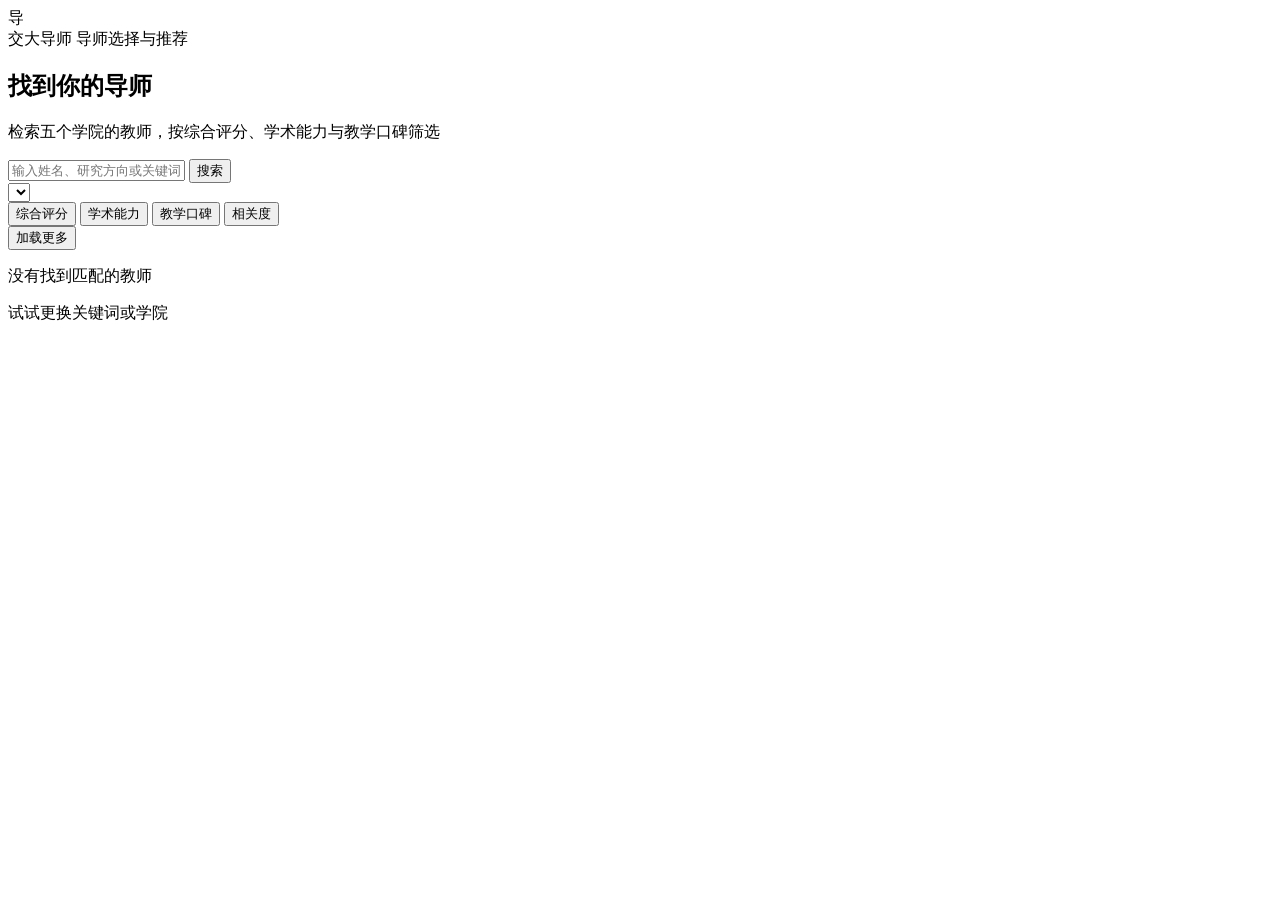
==== app/templates/index.html @ cb121067 "Initial commit: data layer, processing layer and desktop app" ====
<!DOCTYPE html>
<html lang="zh-CN">
<head>
  <meta charset="UTF-8">
  <meta name="viewport" content="width=device-width, initial-scale=1.0">
  <title>交大导师 · 导师选择系统</title>
  <link rel="stylesheet" href="/static/css/style.css">
</head>
<body>
  <header class="topbar">
    <div class="topbar-inner">
      <div class="brand">
        <span class="brand-mark">导</span>
        <div class="brand-text">
          <span class="brand-name">交大导师</span>
          <span class="brand-sub">导师选择与推荐</span>
        </div>
      </div>
    </div>
  </header>

  <main id="view-search" class="view">
    <section class="hero">
      <h1 class="hero-title">找到你的导师</h1>
      <p class="hero-desc">检索五个学院的教师，按综合评分、学术能力与教学口碑筛选</p>
      <div class="search-bar">
        <input id="search-input" class="search-input" type="text" placeholder="输入姓名、研究方向或关键词" autocomplete="off">
        <button id="search-btn" class="btn btn-primary">搜索</button>
      </div>
      <div class="filters">
        <select id="college-select" class="select"></select>
        <div class="sort-group" id="sort-group">
          <button class="chip active" data-sort="score">综合评分</button>
          <button class="chip" data-sort="academic">学术能力</button>
          <button class="chip" data-sort="teaching">教学口碑</button>
          <button class="chip" data-sort="relevance">相关度</button>
        </div>
      </div>
    </section>

    <section class="stats" id="stats"></section>

    <section class="results">
      <div class="results-head">
        <span id="results-count" class="results-count"></span>
      </div>
      <div id="results-list" class="results-list"></div>
      <div class="pagination" id="pagination">
        <button id="load-more" class="btn btn-ghost">加载更多</button>
      </div>
      <div id="empty" class="empty hidden">
        <p class="empty-title">没有找到匹配的教师</p>
        <p class="empty-sub">试试更换关键词或学院</p>
      </div>
    </section>
  </main>

  <main id="view-detail" class="view hidden">
    <div id="detail-root" class="detail-root"></div>
  </main>

  <script src="/static/js/echarts.min.js"></script>
  <script src="/static/js/app.js"></script>
</body>
</html>
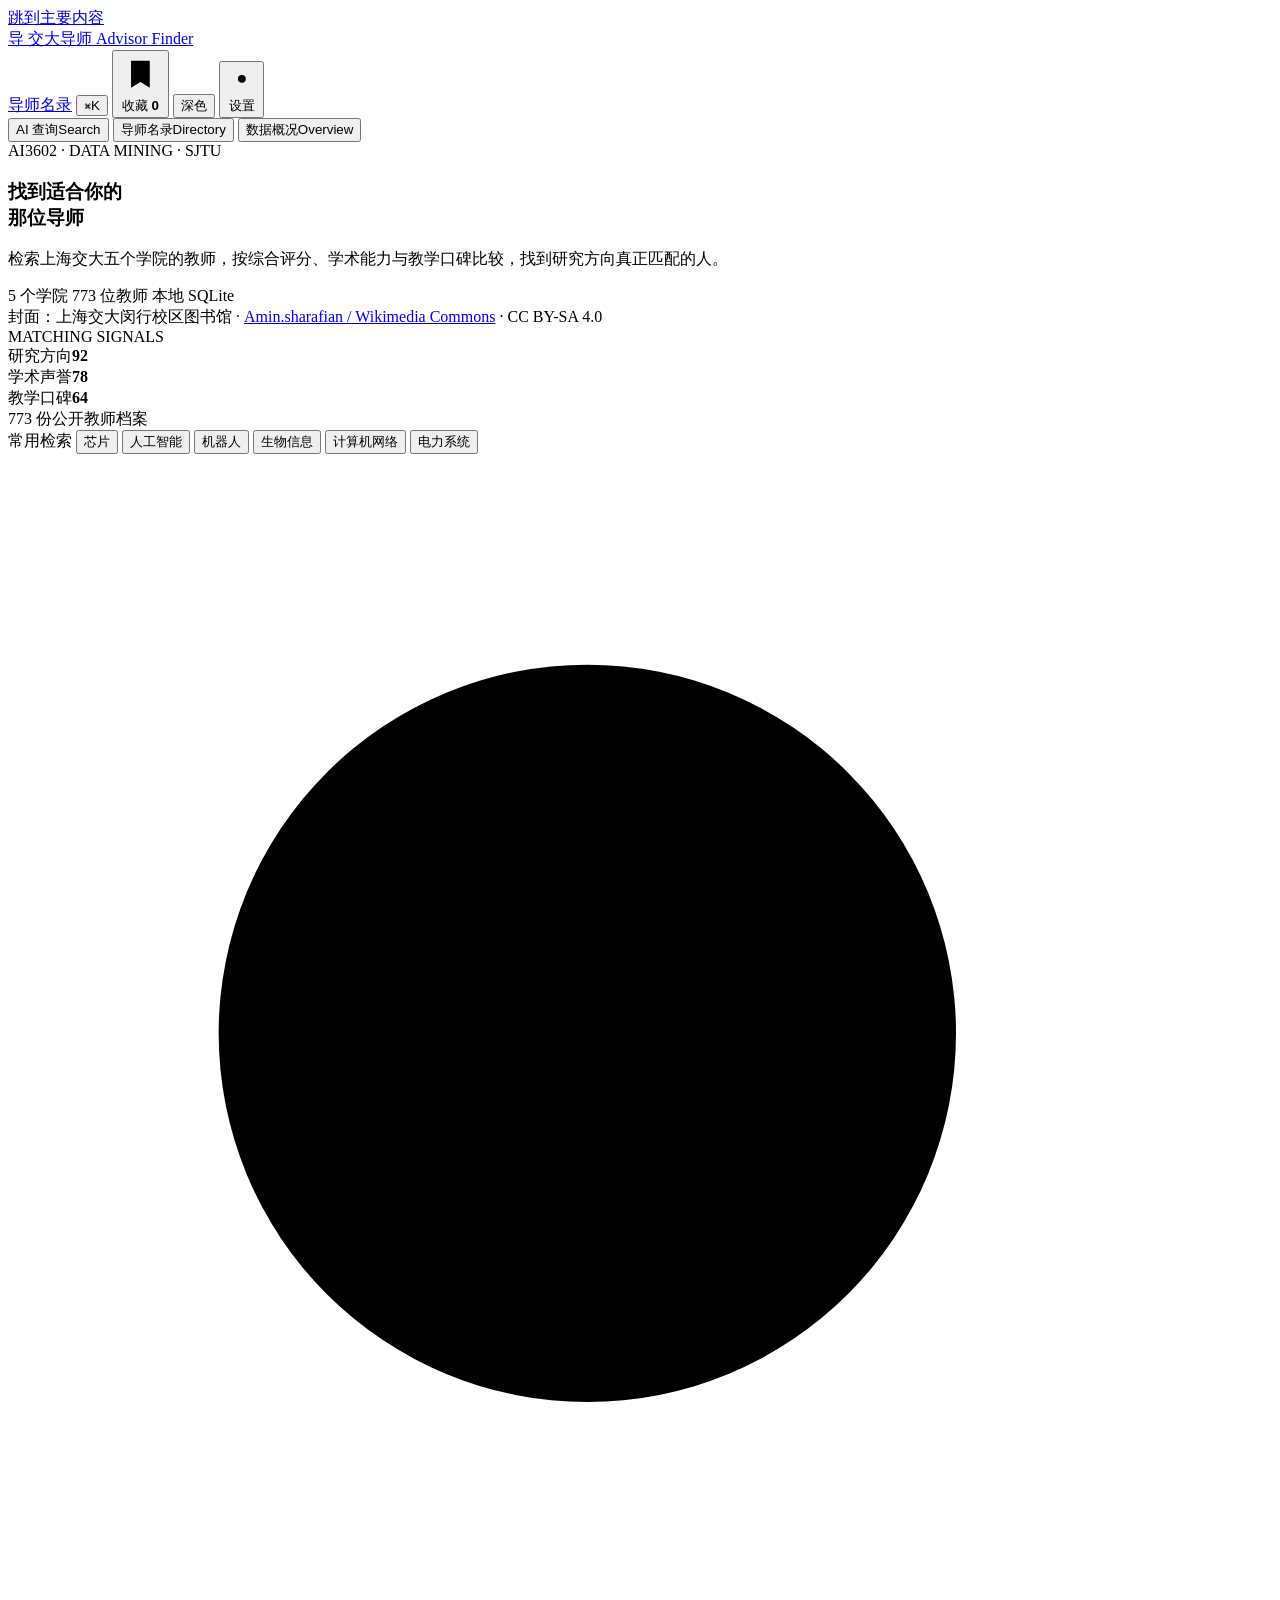
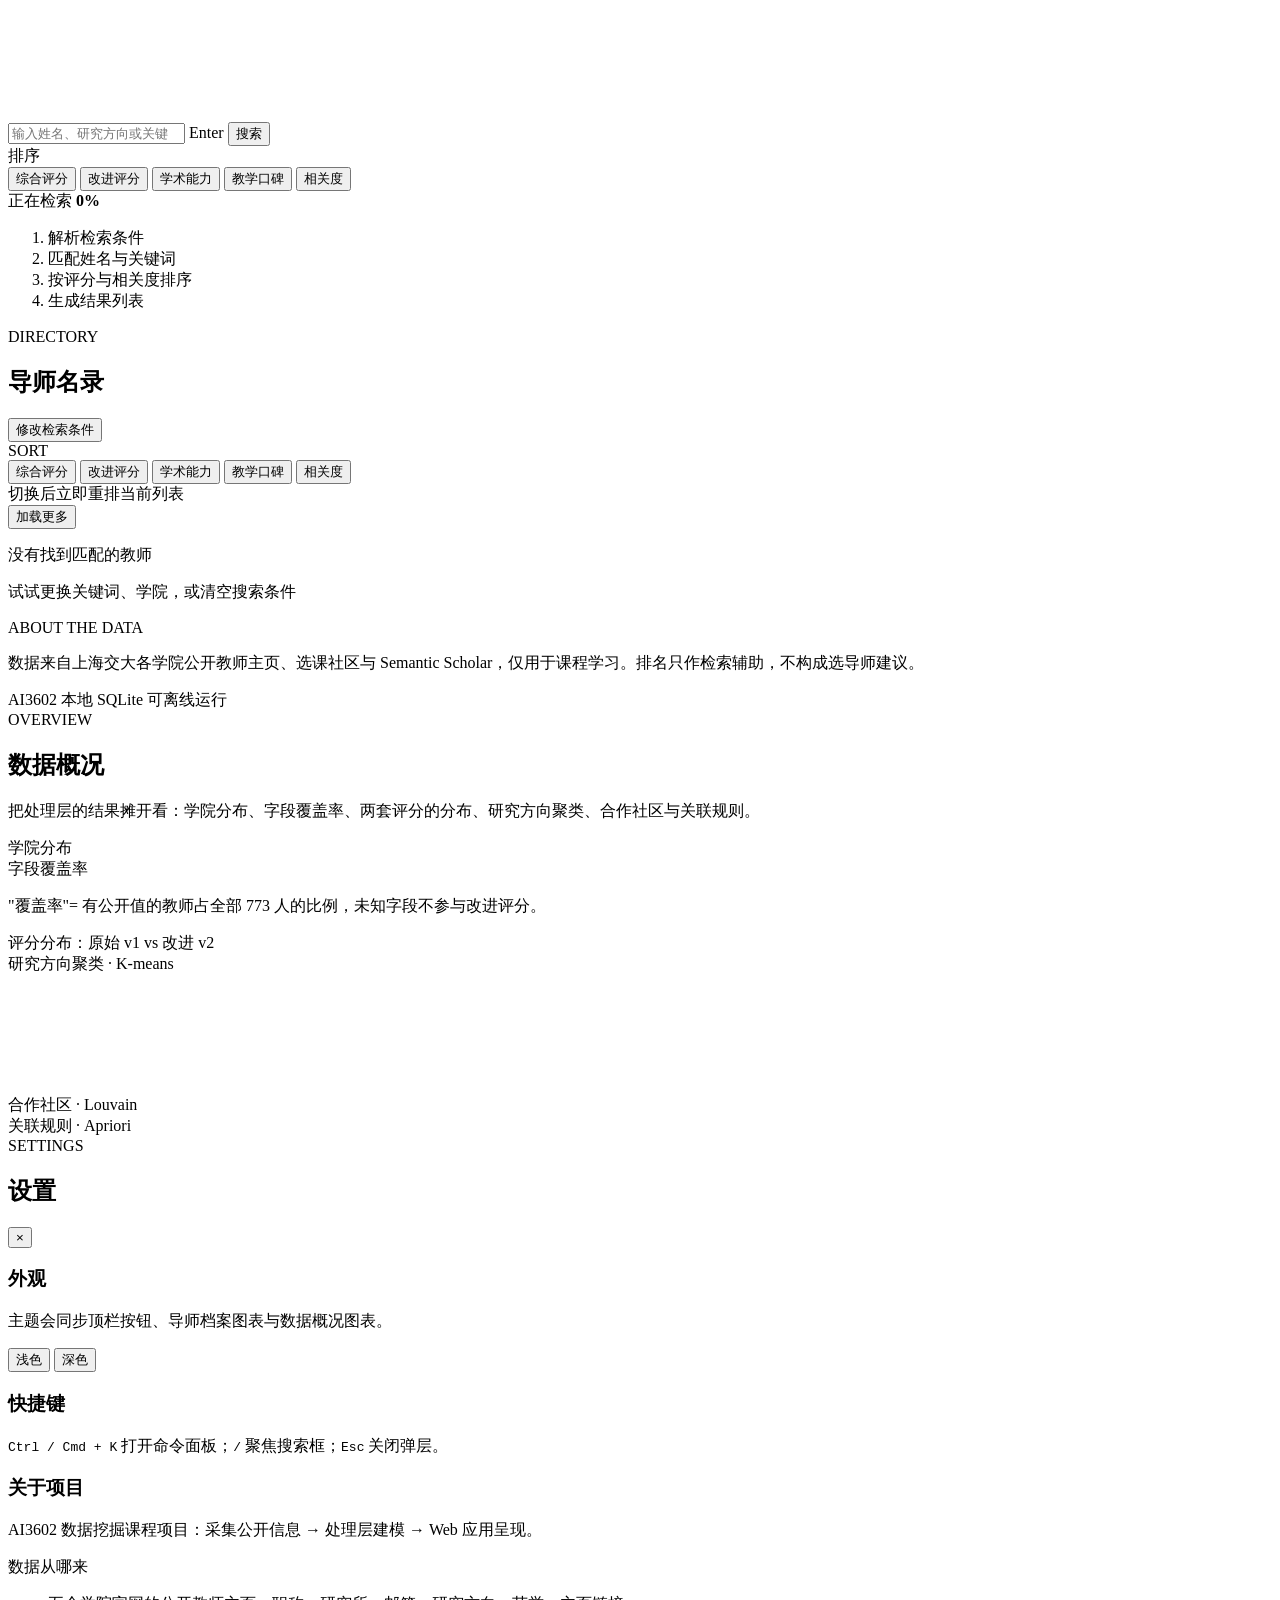
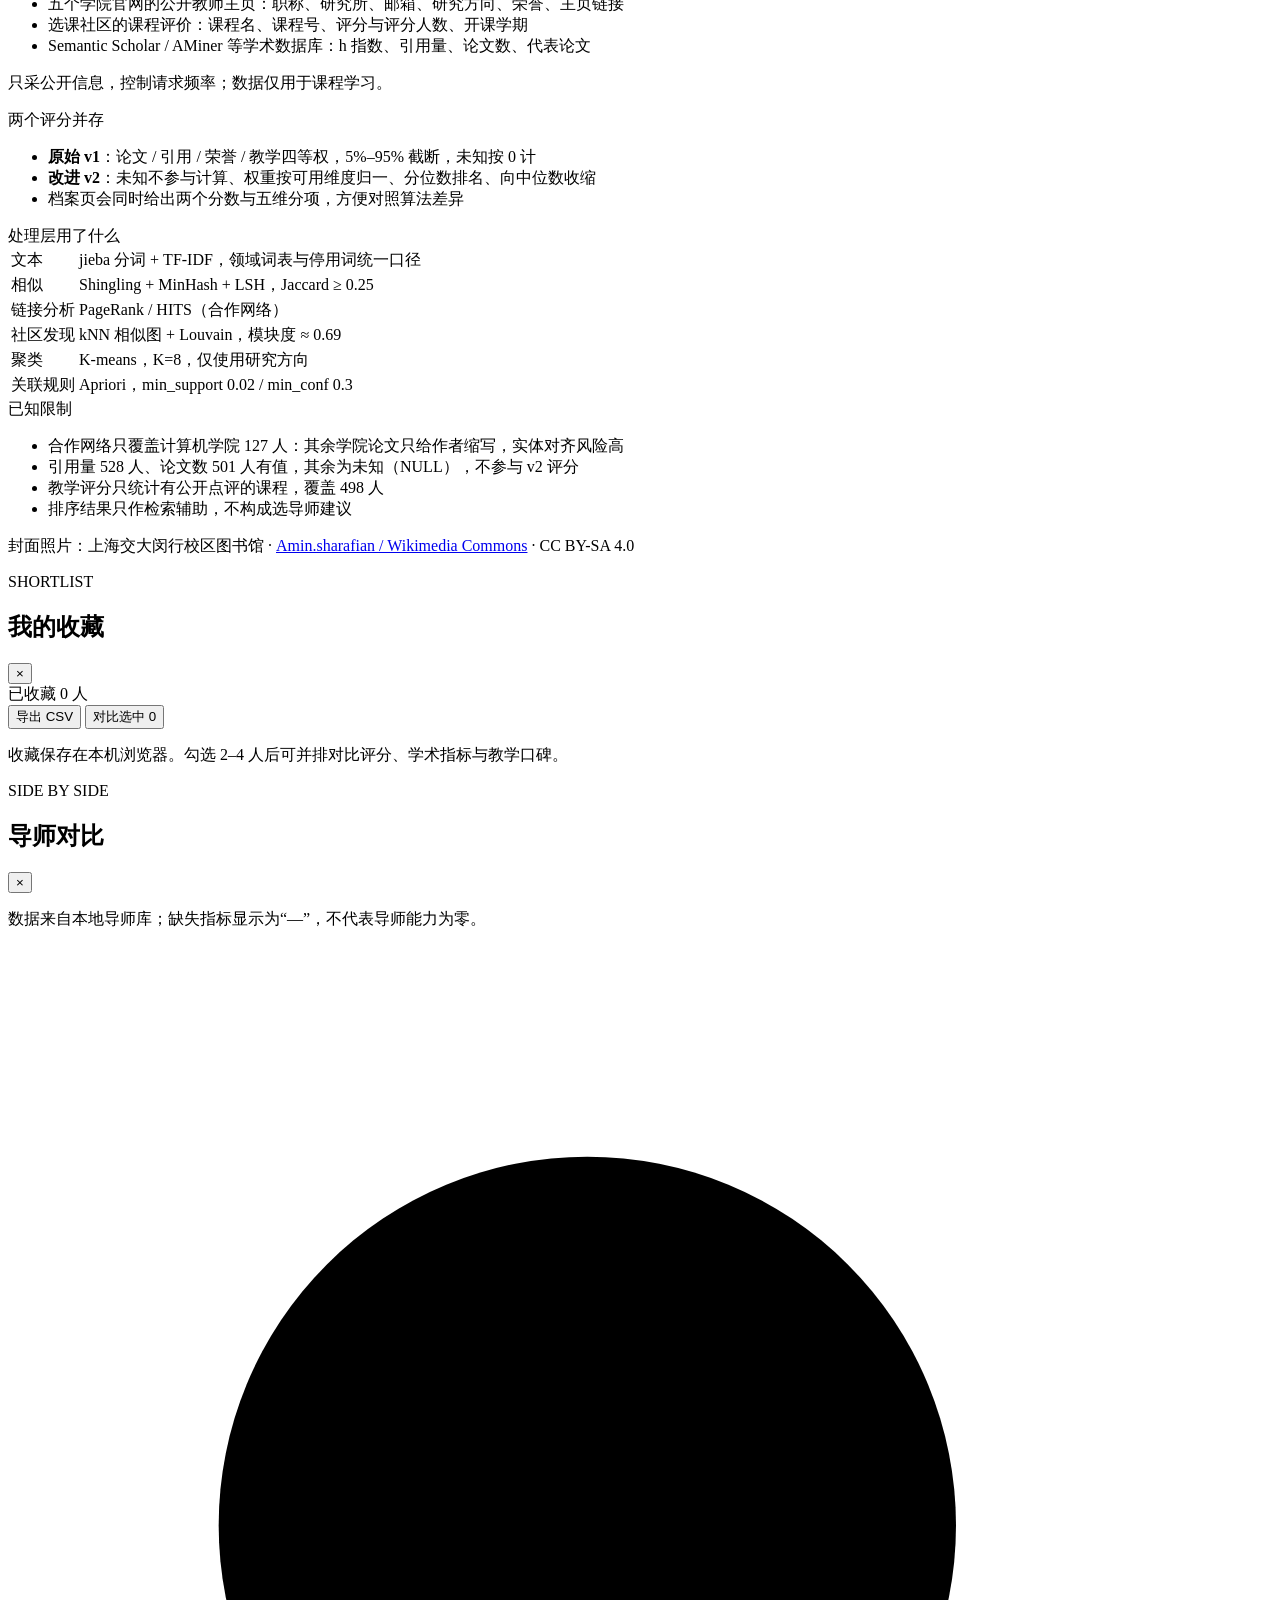
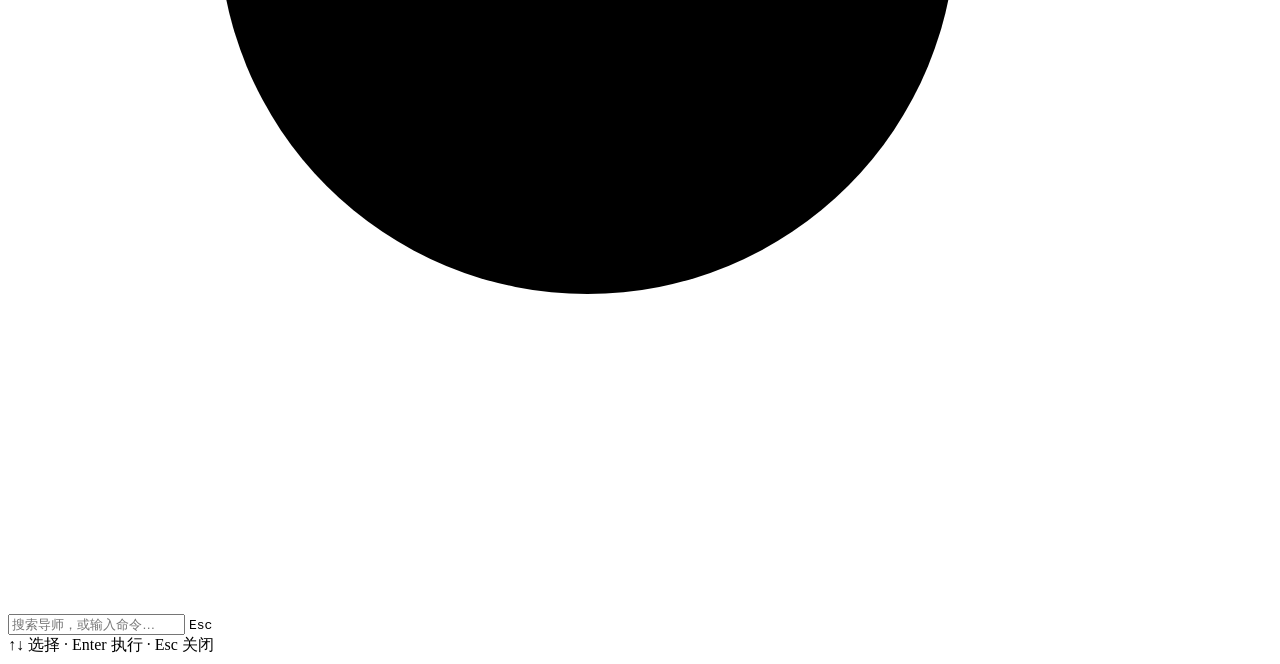
==== commit 8102bfc0: "Upload current folder content to test branch" ====
--- a/app/templates/index.html
+++ b/app/templates/index.html
@@ -1,65 +1,405 @@
 <!DOCTYPE html>
-<html lang="zh-CN">
+<html lang="zh-CN" data-theme="light">
 <head>
   <meta charset="UTF-8">
   <meta name="viewport" content="width=device-width, initial-scale=1.0">
+  <meta name="color-scheme" content="light dark">
   <title>交大导师 · 导师选择系统</title>
-  <link rel="stylesheet" href="/static/css/style.css">
+  <link rel="stylesheet" href="/static/css/style.css?v=20261118c">
+  <link rel="stylesheet" href="/static/css/app-tabs.css?v=20261118c">
+  <link rel="stylesheet" href="/static/css/app-shell.css?v=20261118c">
+  <link rel="stylesheet" href="/static/css/hero-cover.css?v=20261118c">
+  <link rel="stylesheet" href="/static/css/search-progress.css?v=20261118c">
+  <link rel="stylesheet" href="/static/css/app-features.css?v=20261118h">
 </head>
 <body>
+  <a class="skip-link" href="#main">跳到主要内容</a>
+
   <header class="topbar">
     <div class="topbar-inner">
-      <div class="brand">
+      <a class="brand" href="/" aria-label="返回首页">
         <span class="brand-mark">导</span>
-        <div class="brand-text">
+        <span class="brand-text">
           <span class="brand-name">交大导师</span>
-          <span class="brand-sub">导师选择与推荐</span>
-        </div>
-      </div>
+          <span class="brand-sub">Advisor Finder</span>
+        </span>
+      </a>
+      <nav class="topnav" aria-label="页面导航">
+        <a href="#results">导师名录</a>
+        <button id="command-trigger" class="command-trigger" type="button"
+                aria-label="打开命令面板（Ctrl 或 Cmd 加 K）">⌘K</button>
+        <button id="shortlist-btn" class="settings-btn shortlist-btn" type="button"
+                aria-haspopup="dialog" aria-label="打开我的收藏">
+          <svg viewBox="0 0 24 24" aria-hidden="true">
+            <path d="M6.5 4.5h11v16l-5.5-3.4L6.5 20.5z"></path>
+          </svg>
+          <span>收藏</span>
+          <b id="shortlist-count" class="count-badge hidden">0</b>
+        </button>
+        <button id="theme-toggle" class="theme-toggle" type="button" aria-label="切换深浅色">深色</button>
+        <button id="settings-btn" class="settings-btn" type="button" aria-label="打开设置" aria-haspopup="dialog">
+          <svg viewBox="0 0 24 24" aria-hidden="true">
+            <circle cx="12" cy="12" r="3.2"></circle>
+            <path d="M12 3.5v2.4M12 18.1v2.4M3.5 12h2.4M18.1 12h2.4M6 6l1.7 1.7M16.3 16.3l1.7 1.7M18 6l-1.7 1.7M7.7 16.3l-1.7 1.7"></path>
+          </svg>
+          <span>设置</span>
+        </button>
+      </nav>
     </div>
   </header>
 
-  <main id="view-search" class="view">
-    <section class="hero">
-      <h1 class="hero-title">找到你的导师</h1>
-      <p class="hero-desc">检索五个学院的教师，按综合评分、学术能力与教学口碑筛选</p>
-      <div class="search-bar">
-        <input id="search-input" class="search-input" type="text" placeholder="输入姓名、研究方向或关键词" autocomplete="off">
-        <button id="search-btn" class="btn btn-primary">搜索</button>
-      </div>
-      <div class="filters">
-        <select id="college-select" class="select"></select>
-        <div class="sort-group" id="sort-group">
-          <button class="chip active" data-sort="score">综合评分</button>
-          <button class="chip" data-sort="academic">学术能力</button>
-          <button class="chip" data-sort="teaching">教学口碑</button>
-          <button class="chip" data-sort="relevance">相关度</button>
-        </div>
-      </div>
+  <main id="main">
+    <section id="view-search" class="view">
+      <nav class="view-tabs" id="view-tabs" role="tablist" aria-label="页面分区">
+        <button class="view-tab active" data-view="search" role="tab" aria-selected="true" type="button">
+          AI 查询<span class="view-tab-sub">Search</span>
+        </button>
+        <button class="view-tab" data-view="directory" role="tab" aria-selected="false" type="button">
+          导师名录<span class="view-tab-sub">Directory</span>
+        </button>
+        <button class="view-tab" data-view="insights" role="tab" aria-selected="false" type="button">
+          数据概况<span class="view-tab-sub">Overview</span>
+        </button>
+      </nav>
+
+      <section class="hero" data-pane="search">
+        <div class="hero-copy">
+          <span class="eyebrow">AI3602 · DATA MINING · SJTU</span>
+          <h1 class="hero-title">找到适合你的<br><span class="accent">那位导师</span></h1>
+          <p class="hero-desc">检索上海交大五个学院的教师，按综合评分、学术能力与教学口碑比较，找到研究方向真正匹配的人。</p>
+          <div class="hero-notes" aria-label="数据范围">
+            <span>5 个学院</span>
+            <span>773 位教师</span>
+            <span>本地 SQLite</span>
+          </div>
+          <span class="hero-credit">封面：上海交大闵行校区图书馆 ·
+            <a href="https://commons.wikimedia.org/wiki/File:%DA%A9%D8%AA%D8%A7%D8%A8%D8%AE%D8%A7%D9%86%D9%87_%D8%A7%D8%B5%D9%84%DB%8C_%D8%AF%D8%A7%D9%86%D8%B4%DA%AF%D8%A7%D9%87_%D8%AC%DB%8C%D8%A7%D8%A6%D9%88%D8%AA%D9%86%DA%AF_%D8%B4%D8%A7%D9%86%DA%AF%D9%87%D8%A7%DB%8C.jpg"
+              target="_blank" rel="noopener">Amin.sharafian / Wikimedia Commons</a> · CC BY-SA 4.0</span>
+        </div>
+        <aside class="hero-panel" aria-hidden="true">
+          <div class="panel-top">
+            <span class="panel-kicker">MATCHING SIGNALS</span>
+            <span class="panel-dot"></span>
+          </div>
+          <div class="signal">
+            <div class="signal-head"><span>研究方向</span><b>92</b></div>
+            <div class="signal-track"><i style="width:92%"></i></div>
+          </div>
+          <div class="signal">
+            <div class="signal-head"><span>学术声誉</span><b>78</b></div>
+            <div class="signal-track"><i style="width:78%"></i></div>
+          </div>
+          <div class="signal">
+            <div class="signal-head"><span>教学口碑</span><b>64</b></div>
+            <div class="signal-track"><i style="width:64%"></i></div>
+          </div>
+          <div class="panel-foot"><span>773</span> 份公开教师档案</div>
+        </aside>
+      </section>
+
+      <section class="search-panel" aria-label="搜索与筛选" data-pane="search">
+        <div class="query-chips" id="query-chips" role="group" aria-label="常用检索">
+          <span class="query-chips-label">常用检索</span>
+          <button class="query-chip" data-q="芯片" type="button">芯片</button>
+          <button class="query-chip" data-q="人工智能" type="button">人工智能</button>
+          <button class="query-chip" data-q="机器人" type="button">机器人</button>
+          <button class="query-chip" data-q="生物信息" type="button">生物信息</button>
+          <button class="query-chip" data-q="计算机网络" type="button">计算机网络</button>
+          <button class="query-chip" data-q="电力系统" type="button">电力系统</button>
+        </div>
+        <div class="search-field">
+          <form id="search-form" class="search-bar" role="search">
+            <svg class="search-icon" viewBox="0 0 24 24" aria-hidden="true">
+              <circle cx="11" cy="11" r="7"></circle>
+              <path d="M16.5 16.5L21 21"></path>
+            </svg>
+            <input id="search-input" class="search-input" type="search"
+                   placeholder="输入姓名、研究方向或关键词"
+                   aria-label="输入姓名、研究方向或关键词" autocomplete="off"
+                   role="combobox" aria-expanded="false" aria-controls="search-suggest">
+            <button id="clear-btn" class="clear-btn" type="button" hidden>清除</button>
+            <span class="key-hint" aria-hidden="true">Enter</span>
+            <button class="btn btn-primary" type="submit">搜索</button>
+          </form>
+          <div id="search-suggest" class="search-suggest hidden" role="listbox"
+               aria-label="搜索建议"></div>
+        </div>
+
+        <div class="filters">
+          <div id="college-pills" class="college-pills" role="group" aria-label="学院筛选"></div>
+          <div class="sort-wrap">
+            <span class="sort-label">排序</span>
+            <div id="sort-group" class="sort-group" role="group" aria-label="排序方式">
+              <button class="sort-btn active" data-sort="score" type="button">综合评分</button>
+              <button class="sort-btn" data-sort="score2" type="button">改进评分</button>
+              <button class="sort-btn" data-sort="academic" type="button">学术能力</button>
+              <button class="sort-btn" data-sort="teaching" type="button">教学口碑</button>
+              <button class="sort-btn" data-sort="relevance" type="button">相关度</button>
+            </div>
+          </div>
+        </div>
+      </section>
+
+      <section class="stats" id="stats" aria-label="数据概览" data-pane="directory"></section>
+
+      <section id="results" class="results" data-pane="directory">
+        <div id="search-progress" class="search-progress hidden" role="status" aria-live="polite">
+          <div class="sp-head">
+            <span id="sp-label">正在检索</span>
+            <strong id="sp-pct">0%</strong>
+          </div>
+          <div class="sp-track"><i id="sp-bar"></i></div>
+          <ol class="sp-steps" id="sp-steps">
+            <li>解析检索条件</li>
+            <li>匹配姓名与关键词</li>
+            <li>按评分与相关度排序</li>
+            <li>生成结果列表</li>
+          </ol>
+        </div>
+        <div class="results-head">
+          <div>
+            <span class="section-kicker">DIRECTORY</span>
+            <h2 class="results-title">导师名录</h2>
+          </div>
+          <div class="results-tools">
+            <button id="edit-query" class="ghost-link" type="button">修改检索条件</button>
+            <span id="results-count" class="results-count" aria-live="polite"></span>
+          </div>
+        </div>
+        <div class="list-toolbar">
+          <div class="sort-wrap">
+            <span class="sort-label">SORT</span>
+            <div id="results-sort" class="sort-group list-sort" role="group" aria-label="名录排序方式">
+              <button class="sort-btn active" data-sort="score" type="button" aria-pressed="true">综合评分</button>
+              <button class="sort-btn" data-sort="score2" type="button" aria-pressed="false">改进评分</button>
+              <button class="sort-btn" data-sort="academic" type="button" aria-pressed="false">学术能力</button>
+              <button class="sort-btn" data-sort="teaching" type="button" aria-pressed="false">教学口碑</button>
+              <button class="sort-btn" data-sort="relevance" type="button" aria-pressed="false">相关度</button>
+            </div>
+          </div>
+          <span class="list-toolbar-note">切换后立即重排当前列表</span>
+        </div>
+        <div id="results-list" class="results-list"></div>
+        <div class="pagination" id="pagination">
+          <button id="load-more" class="btn btn-ghost" type="button">加载更多</button>
+        </div>
+        <div id="empty" class="empty hidden">
+          <div class="empty-mark" aria-hidden="true"></div>
+          <p class="empty-title">没有找到匹配的教师</p>
+          <p class="empty-sub">试试更换关键词、学院，或清空搜索条件</p>
+        </div>
+      </section>
+
+      <footer id="about" class="site-footer" data-pane="directory">
+        <div>
+          <span class="section-kicker">ABOUT THE DATA</span>
+          <p>数据来自上海交大各学院公开教师主页、选课社区与 Semantic Scholar，仅用于课程学习。排名只作检索辅助，不构成选导师建议。</p>
+        </div>
+        <div class="footer-meta">
+          <span>AI3602</span>
+          <span>本地 SQLite</span>
+          <span>可离线运行</span>
+        </div>
+      </footer>
+
+      <section id="pane-insights" class="pane hidden" aria-label="数据概况">
+        <header class="pane-head">
+          <span class="section-kicker">OVERVIEW</span>
+          <h2 class="pane-title">数据概况</h2>
+          <p class="pane-desc">把处理层的结果摊开看：学院分布、字段覆盖率、两套评分的分布、研究方向聚类、合作社区与关联规则。</p>
+        </header>
+
+        <div class="insight-grid">
+          <section class="panel insight-panel">
+            <div class="section-title">学院分布</div>
+            <div id="insight-colleges" class="chart-box chart-box-sm"></div>
+          </section>
+
+          <section class="panel insight-panel">
+            <div class="section-title">字段覆盖率</div>
+            <div id="insight-coverage" class="coverage-table"></div>
+            <p class="chart-note">"覆盖率"= 有公开值的教师占全部 773 人的比例，未知字段不参与改进评分。</p>
+          </section>
+
+          <section class="panel insight-panel wide">
+            <div class="section-title">评分分布：原始 v1 vs 改进 v2</div>
+            <div id="insight-scores" class="chart-box chart-box-sm"></div>
+            <div id="insight-top" class="top-score-list"></div>
+          </section>
+
+          <section class="panel insight-panel wide">
+            <div class="section-title">研究方向聚类 · K-means</div>
+            <div id="insight-clusters" class="cluster-grid">
+              <div class="skeleton-card" style="height:120px"></div>
+            </div>
+          </section>
+
+          <section class="panel insight-panel">
+            <div class="section-title">合作社区 · Louvain</div>
+            <div id="insight-communities" class="community-list"></div>
+          </section>
+
+          <section class="panel insight-panel">
+            <div class="section-title">关联规则 · Apriori</div>
+            <div id="insight-rules" class="rule-table"></div>
+          </section>
+        </div>
+      </section>
+
     </section>
 
-    <section class="stats" id="stats"></section>
-
-    <section class="results">
-      <div class="results-head">
-        <span id="results-count" class="results-count"></span>
-      </div>
-      <div id="results-list" class="results-list"></div>
-      <div class="pagination" id="pagination">
-        <button id="load-more" class="btn btn-ghost">加载更多</button>
-      </div>
-      <div id="empty" class="empty hidden">
-        <p class="empty-title">没有找到匹配的教师</p>
-        <p class="empty-sub">试试更换关键词或学院</p>
-      </div>
+    <section id="view-detail" class="view hidden">
+      <div id="detail-root" class="detail-root"></div>
     </section>
   </main>
 
-  <main id="view-detail" class="view hidden">
-    <div id="detail-root" class="detail-root"></div>
-  </main>
+  <div id="settings-backdrop" class="settings-backdrop hidden"></div>
+  <aside id="settings-drawer" class="settings-drawer hidden" role="dialog" aria-modal="true"
+         aria-labelledby="settings-title">
+    <header class="settings-head">
+      <div>
+        <span class="section-kicker">SETTINGS</span>
+        <h2 id="settings-title">设置</h2>
+      </div>
+      <button id="settings-close" class="settings-close" type="button" aria-label="关闭设置">×</button>
+    </header>
+
+    <div class="settings-body">
+      <section class="settings-group">
+        <h3 class="settings-title">外观</h3>
+        <p class="settings-note">主题会同步顶栏按钮、导师档案图表与数据概况图表。</p>
+        <div class="theme-seg" role="group" aria-label="主题">
+          <button class="theme-choice" data-theme-choice="light" type="button">浅色</button>
+          <button class="theme-choice" data-theme-choice="dark" type="button">深色</button>
+        </div>
+      </section>
+
+      <section class="settings-group">
+        <h3 class="settings-title">快捷键</h3>
+        <p class="settings-note"><kbd>Ctrl / Cmd + K</kbd> 打开命令面板；<kbd>/</kbd> 聚焦搜索框；<kbd>Esc</kbd> 关闭弹层。</p>
+      </section>
+
+      <section class="settings-group" id="about-settings">
+        <h3 class="settings-title">关于项目</h3>
+        <p class="settings-note">AI3602 数据挖掘课程项目：采集公开信息 → 处理层建模 → Web 应用呈现。</p>
+
+        <div class="about-grid">
+          <section class="panel">
+            <div class="section-title">数据从哪来</div>
+            <ul class="about-list">
+              <li>五个学院官网的公开教师主页：职称、研究所、邮箱、研究方向、荣誉、主页链接</li>
+              <li>选课社区的课程评价：课程名、课程号、评分与评分人数、开课学期</li>
+              <li>Semantic Scholar / AMiner 等学术数据库：h 指数、引用量、论文数、代表论文</li>
+            </ul>
+            <p class="chart-note">只采公开信息，控制请求频率；数据仅用于课程学习。</p>
+          </section>
+
+          <section class="panel">
+            <div class="section-title">两个评分并存</div>
+            <ul class="about-list">
+              <li><b>原始 v1</b>：论文 / 引用 / 荣誉 / 教学四等权，5%–95% 截断，未知按 0 计</li>
+              <li><b>改进 v2</b>：未知不参与计算、权重按可用维度归一、分位数排名、向中位数收缩</li>
+              <li>档案页会同时给出两个分数与五维分项，方便对照算法差异</li>
+            </ul>
+          </section>
+
+          <section class="panel">
+            <div class="section-title">处理层用了什么</div>
+            <table class="about-table">
+              <tbody>
+                <tr><td>文本</td><td>jieba 分词 + TF-IDF，领域词表与停用词统一口径</td></tr>
+                <tr><td>相似</td><td>Shingling + MinHash + LSH，Jaccard ≥ 0.25</td></tr>
+                <tr><td>链接分析</td><td>PageRank / HITS（合作网络）</td></tr>
+                <tr><td>社区发现</td><td>kNN 相似图 + Louvain，模块度 ≈ 0.69</td></tr>
+                <tr><td>聚类</td><td>K-means，K=8，仅使用研究方向</td></tr>
+                <tr><td>关联规则</td><td>Apriori，min_support 0.02 / min_conf 0.3</td></tr>
+              </tbody>
+            </table>
+          </section>
+
+          <section class="panel">
+            <div class="section-title">已知限制</div>
+            <ul class="about-list">
+              <li>合作网络只覆盖计算机学院 127 人：其余学院论文只给作者缩写，实体对齐风险高</li>
+              <li>引用量 528 人、论文数 501 人有值，其余为未知（NULL），不参与 v2 评分</li>
+              <li>教学评分只统计有公开点评的课程，覆盖 498 人</li>
+              <li>排序结果只作检索辅助，不构成选导师建议</li>
+            </ul>
+          </section>
+        </div>
+
+        <p class="settings-credit">封面照片：上海交大闵行校区图书馆 ·
+          <a href="https://commons.wikimedia.org/wiki/File:%DA%A9%D8%AA%D8%A7%D8%A8%D8%AE%D8%A7%D9%86%D9%87_%D8%A7%D8%B5%D9%84%DB%8C_%D8%AF%D8%A7%D9%86%D8%B4%DA%AF%D8%A7%D9%87_%D8%AC%DB%8C%D8%A7%D8%A6%D9%88%D8%AA%D9%86%DA%AF_%D8%B4%D8%A7%D9%86%DA%AF%D9%87%D8%A7%DB%8C.jpg"
+            target="_blank" rel="noopener">Amin.sharafian / Wikimedia Commons</a> · CC BY-SA 4.0
+        </p>
+      </section>
+    </div>
+  </aside>
+
+  <div id="shortlist-backdrop" class="settings-backdrop hidden"></div>
+  <aside id="shortlist-drawer" class="settings-drawer shortlist-drawer hidden"
+         role="dialog" aria-modal="true" aria-labelledby="shortlist-title">
+    <header class="settings-head">
+      <div>
+        <span class="section-kicker">SHORTLIST</span>
+        <h2 id="shortlist-title">我的收藏</h2>
+      </div>
+      <button id="shortlist-close" class="settings-close" type="button" aria-label="关闭收藏面板">×</button>
+    </header>
+    <div class="settings-body">
+      <div class="shortlist-toolbar">
+        <span id="shortlist-summary" class="shortlist-summary">已收藏 0 人</span>
+        <div class="shortlist-actions">
+          <button id="shortlist-export" class="ghost-btn" type="button">导出 CSV</button>
+          <button id="shortlist-compare" class="btn btn-primary shortlist-compare-btn" type="button">对比选中 0</button>
+        </div>
+      </div>
+      <div id="shortlist-list" class="shortlist-list"></div>
+      <p class="settings-note">收藏保存在本机浏览器。勾选 2–4 人后可并排对比评分、学术指标与教学口碑。</p>
+    </div>
+  </aside>
+
+  <div id="compare-backdrop" class="compare-backdrop hidden"></div>
+  <div id="compare-modal" class="compare-modal hidden" role="dialog" aria-modal="true"
+       aria-labelledby="compare-title">
+    <header class="compare-head">
+      <div>
+        <span class="section-kicker">SIDE BY SIDE</span>
+        <h2 id="compare-title">导师对比</h2>
+      </div>
+      <button id="compare-close" class="settings-close" type="button" aria-label="关闭对比">×</button>
+    </header>
+    <div id="compare-body" class="compare-body"></div>
+    <p class="compare-note">数据来自本地导师库；缺失指标显示为“—”，不代表导师能力为零。</p>
+  </div>
+
+  <div id="command-backdrop" class="command-backdrop hidden"></div>
+  <div id="command-palette" class="command-palette hidden" role="dialog" aria-modal="true"
+       aria-label="快捷命令面板">
+    <div class="command-input-wrap">
+      <svg viewBox="0 0 24 24" aria-hidden="true">
+        <circle cx="11" cy="11" r="7"></circle>
+        <path d="M16.5 16.5L21 21"></path>
+      </svg>
+      <input id="command-input" type="text" placeholder="搜索导师，或输入命令…"
+             autocomplete="off" aria-label="快捷命令搜索">
+      <kbd>Esc</kbd>
+    </div>
+    <div id="command-list" class="command-list" role="listbox"></div>
+    <footer class="command-foot">↑↓ 选择 · Enter 执行 · Esc 关闭</footer>
+  </div>
 
   <script src="/static/js/echarts.min.js"></script>
-  <script src="/static/js/app.js"></script>
+  <script src="/static/js/search-progress.js?v=20261118h"></script>
+  <script src="/static/js/app.js?v=20261118h"></script>
+  <script src="/static/js/insights.js?v=20261118c"></script>
+  <script src="/static/js/app-tabs.js?v=20261118c"></script>
+  <script src="/static/js/app-shell.js?v=20261118c"></script>
+  <script src="/static/js/directory-sort.js?v=20261118c"></script>
+  <script src="/static/js/detail-tabs.js?v=20261118c"></script>
+  <script src="/static/js/search-suggest.js?v=20261118h"></script>
+  <script src="/static/js/highlight-hits.js?v=20261118h"></script>
+  <script src="/static/js/shortlist.js?v=20261118h"></script>
+  <script src="/static/js/command-palette.js?v=20261118h"></script>
 </body>
 </html>
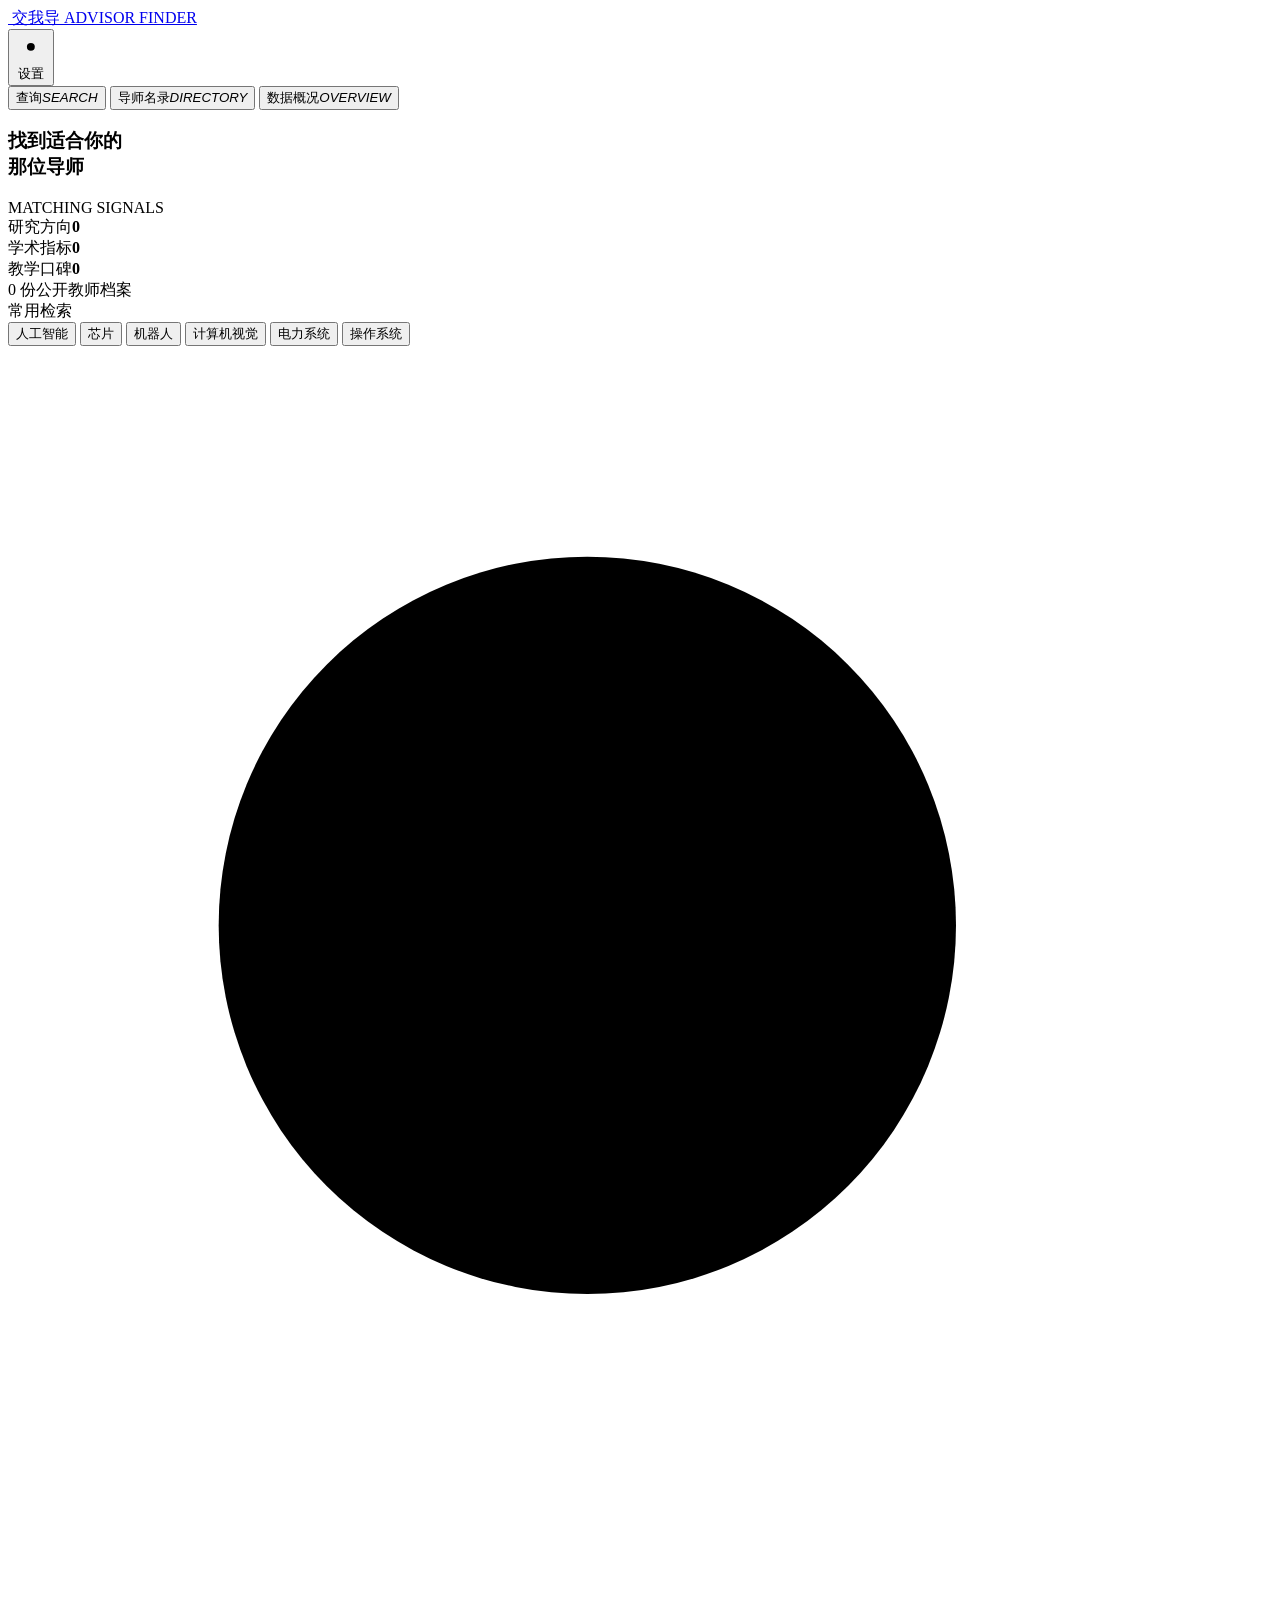
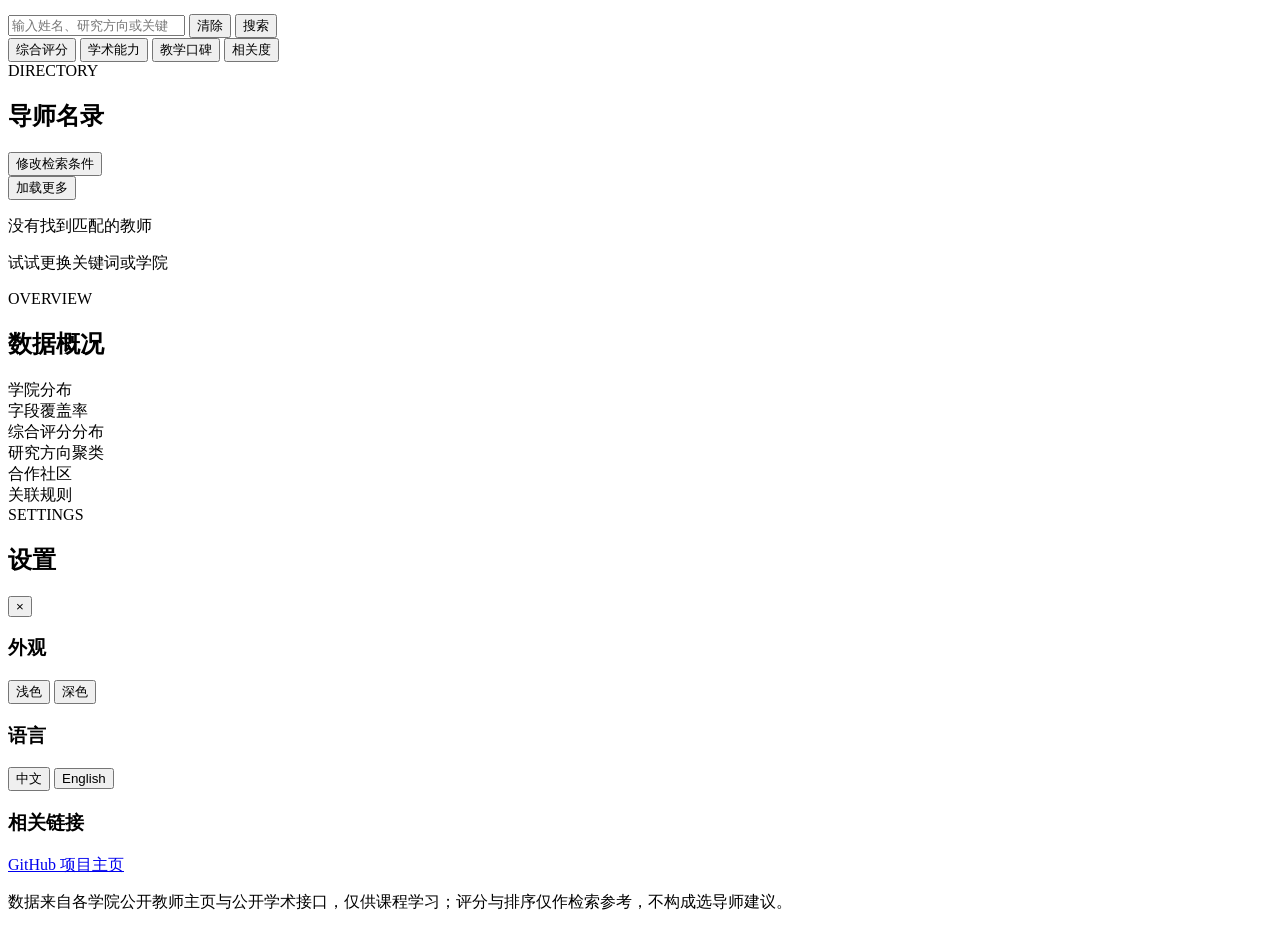
==== commit e0bbf71e: "Clean project and add Android mobile app" ====
--- a/app/templates/index.html
+++ b/app/templates/index.html
@@ -4,248 +4,182 @@
   <meta charset="UTF-8">
   <meta name="viewport" content="width=device-width, initial-scale=1.0">
   <meta name="color-scheme" content="light dark">
-  <title>交大导师 · 导师选择系统</title>
-  <link rel="stylesheet" href="/static/css/style.css?v=20261118c">
-  <link rel="stylesheet" href="/static/css/app-tabs.css?v=20261118c">
-  <link rel="stylesheet" href="/static/css/app-shell.css?v=20261118c">
-  <link rel="stylesheet" href="/static/css/hero-cover.css?v=20261118c">
-  <link rel="stylesheet" href="/static/css/search-progress.css?v=20261118c">
-  <link rel="stylesheet" href="/static/css/app-features.css?v=20261118h">
+  <title>交我导</title>
+  <link rel="icon" href="/static/img/icon.png">
+  <link rel="stylesheet" href="/static/css/style.css">
+  <script>
+    /* 在样式生效前恢复主题，避免刷新后闪回浅色 */
+    try {
+      var saved = localStorage.getItem("theme");
+      if (saved === "dark" || saved === "light") {
+        document.documentElement.dataset.theme = saved;
+      }
+    } catch (e) { /* 忽略 */ }
+  </script>
 </head>
 <body>
-  <a class="skip-link" href="#main">跳到主要内容</a>
-
   <header class="topbar">
     <div class="topbar-inner">
-      <a class="brand" href="/" aria-label="返回首页">
-        <span class="brand-mark">导</span>
+      <a class="brand" href="#" id="brand-home">
+        <img class="brand-mark" src="/static/img/icon.png" alt="">
         <span class="brand-text">
-          <span class="brand-name">交大导师</span>
-          <span class="brand-sub">Advisor Finder</span>
+          <span class="brand-name" data-i18n="brand.name">交我导</span>
+          <span class="brand-sub" data-i18n="brand.sub">ADVISOR FINDER</span>
         </span>
       </a>
-      <nav class="topnav" aria-label="页面导航">
-        <a href="#results">导师名录</a>
-        <button id="command-trigger" class="command-trigger" type="button"
-                aria-label="打开命令面板（Ctrl 或 Cmd 加 K）">⌘K</button>
-        <button id="shortlist-btn" class="settings-btn shortlist-btn" type="button"
-                aria-haspopup="dialog" aria-label="打开我的收藏">
-          <svg viewBox="0 0 24 24" aria-hidden="true">
-            <path d="M6.5 4.5h11v16l-5.5-3.4L6.5 20.5z"></path>
-          </svg>
-          <span>收藏</span>
-          <b id="shortlist-count" class="count-badge hidden">0</b>
-        </button>
-        <button id="theme-toggle" class="theme-toggle" type="button" aria-label="切换深浅色">深色</button>
-        <button id="settings-btn" class="settings-btn" type="button" aria-label="打开设置" aria-haspopup="dialog">
+      <nav class="topnav">
+        <button id="settings-btn" class="nav-btn" type="button">
           <svg viewBox="0 0 24 24" aria-hidden="true">
             <circle cx="12" cy="12" r="3.2"></circle>
             <path d="M12 3.5v2.4M12 18.1v2.4M3.5 12h2.4M18.1 12h2.4M6 6l1.7 1.7M16.3 16.3l1.7 1.7M18 6l-1.7 1.7M7.7 16.3l-1.7 1.7"></path>
           </svg>
-          <span>设置</span>
+          <span data-i18n="nav.settings">设置</span>
         </button>
       </nav>
     </div>
   </header>
 
-  <main id="main">
+  <main class="shell">
     <section id="view-search" class="view">
-      <nav class="view-tabs" id="view-tabs" role="tablist" aria-label="页面分区">
-        <button class="view-tab active" data-view="search" role="tab" aria-selected="true" type="button">
-          AI 查询<span class="view-tab-sub">Search</span>
-        </button>
-        <button class="view-tab" data-view="directory" role="tab" aria-selected="false" type="button">
-          导师名录<span class="view-tab-sub">Directory</span>
-        </button>
-        <button class="view-tab" data-view="insights" role="tab" aria-selected="false" type="button">
-          数据概况<span class="view-tab-sub">Overview</span>
+      <nav class="view-tabs" role="tablist">
+        <button class="view-tab active" data-view="search" type="button">
+          <span data-i18n="tabs.search">查询</span><em data-i18n="tabs.sub.search">SEARCH</em>
+        </button>
+        <button class="view-tab" data-view="directory" type="button">
+          <span data-i18n="tabs.directory">导师名录</span><em data-i18n="tabs.sub.directory">DIRECTORY</em>
+        </button>
+        <button class="view-tab" data-view="overview" type="button">
+          <span data-i18n="tabs.overview">数据概况</span><em data-i18n="tabs.sub.overview">OVERVIEW</em>
         </button>
       </nav>
 
       <section class="hero" data-pane="search">
         <div class="hero-copy">
-          <span class="eyebrow">AI3602 · DATA MINING · SJTU</span>
-          <h1 class="hero-title">找到适合你的<br><span class="accent">那位导师</span></h1>
-          <p class="hero-desc">检索上海交大五个学院的教师，按综合评分、学术能力与教学口碑比较，找到研究方向真正匹配的人。</p>
-          <div class="hero-notes" aria-label="数据范围">
-            <span>5 个学院</span>
-            <span>773 位教师</span>
-            <span>本地 SQLite</span>
-          </div>
-          <span class="hero-credit">封面：上海交大闵行校区图书馆 ·
-            <a href="https://commons.wikimedia.org/wiki/File:%DA%A9%D8%AA%D8%A7%D8%A8%D8%AE%D8%A7%D9%86%D9%87_%D8%A7%D8%B5%D9%84%DB%8C_%D8%AF%D8%A7%D9%86%D8%B4%DA%AF%D8%A7%D9%87_%D8%AC%DB%8C%D8%A7%D8%A6%D9%88%D8%AA%D9%86%DA%AF_%D8%B4%D8%A7%D9%86%DA%AF%D9%87%D8%A7%DB%8C.jpg"
-              target="_blank" rel="noopener">Amin.sharafian / Wikimedia Commons</a> · CC BY-SA 4.0</span>
-        </div>
-        <aside class="hero-panel" aria-hidden="true">
+          <h1 class="hero-title">
+            <span data-i18n="hero.title1">找到适合你的</span><br>
+            <span class="accent" data-i18n="hero.title2">那位导师</span>
+          </h1>
+        </div>
+        <aside class="hero-panel">
           <div class="panel-top">
-            <span class="panel-kicker">MATCHING SIGNALS</span>
+            <span class="panel-kicker" data-i18n="hero.panel">MATCHING SIGNALS</span>
             <span class="panel-dot"></span>
           </div>
           <div class="signal">
-            <div class="signal-head"><span>研究方向</span><b>92</b></div>
-            <div class="signal-track"><i style="width:92%"></i></div>
+            <div class="signal-head"><span data-i18n="hero.signal.direction">研究方向</span><b id="signal-direction">0</b></div>
+            <div class="signal-track"><i id="bar-direction" style="width:0%"></i></div>
           </div>
           <div class="signal">
-            <div class="signal-head"><span>学术声誉</span><b>78</b></div>
-            <div class="signal-track"><i style="width:78%"></i></div>
+            <div class="signal-head"><span data-i18n="hero.signal.academic">学术指标</span><b id="signal-academic">0</b></div>
+            <div class="signal-track"><i id="bar-academic" style="width:0%"></i></div>
           </div>
           <div class="signal">
-            <div class="signal-head"><span>教学口碑</span><b>64</b></div>
-            <div class="signal-track"><i style="width:64%"></i></div>
-          </div>
-          <div class="panel-foot"><span>773</span> 份公开教师档案</div>
+            <div class="signal-head"><span data-i18n="hero.signal.teaching">教学口碑</span><b id="signal-teaching">0</b></div>
+            <div class="signal-track"><i id="bar-teaching" style="width:0%"></i></div>
+          </div>
+          <div class="panel-foot"><span id="panel-total">0</span> <span data-i18n="hero.panelFoot">份公开教师档案</span></div>
         </aside>
       </section>
 
-      <section class="search-panel" aria-label="搜索与筛选" data-pane="search">
-        <div class="query-chips" id="query-chips" role="group" aria-label="常用检索">
-          <span class="query-chips-label">常用检索</span>
-          <button class="query-chip" data-q="芯片" type="button">芯片</button>
-          <button class="query-chip" data-q="人工智能" type="button">人工智能</button>
-          <button class="query-chip" data-q="机器人" type="button">机器人</button>
-          <button class="query-chip" data-q="生物信息" type="button">生物信息</button>
-          <button class="query-chip" data-q="计算机网络" type="button">计算机网络</button>
-          <button class="query-chip" data-q="电力系统" type="button">电力系统</button>
-        </div>
-        <div class="search-field">
-          <form id="search-form" class="search-bar" role="search">
-            <svg class="search-icon" viewBox="0 0 24 24" aria-hidden="true">
-              <circle cx="11" cy="11" r="7"></circle>
-              <path d="M16.5 16.5L21 21"></path>
-            </svg>
-            <input id="search-input" class="search-input" type="search"
-                   placeholder="输入姓名、研究方向或关键词"
-                   aria-label="输入姓名、研究方向或关键词" autocomplete="off"
-                   role="combobox" aria-expanded="false" aria-controls="search-suggest">
-            <button id="clear-btn" class="clear-btn" type="button" hidden>清除</button>
-            <span class="key-hint" aria-hidden="true">Enter</span>
-            <button class="btn btn-primary" type="submit">搜索</button>
-          </form>
-          <div id="search-suggest" class="search-suggest hidden" role="listbox"
-               aria-label="搜索建议"></div>
-        </div>
+      <section class="search-panel" data-pane="search">
+        <div class="query-chips" id="query-chips">
+          <span class="query-chips-label" data-i18n="chips.label">常用检索</span>
+          <div class="query-chip-list">
+            <button class="query-chip" data-q="人工智能" data-i18n="chip.ai" type="button">人工智能</button>
+            <button class="query-chip" data-q="芯片" data-i18n="chip.chip" type="button">芯片</button>
+            <button class="query-chip" data-q="机器人" data-i18n="chip.robot" type="button">机器人</button>
+            <button class="query-chip" data-q="计算机视觉" data-i18n="chip.cv" type="button">计算机视觉</button>
+            <button class="query-chip" data-q="电力系统" data-i18n="chip.power" type="button">电力系统</button>
+            <button class="query-chip" data-q="操作系统" data-i18n="chip.os" type="button">操作系统</button>
+          </div>
+        </div>
+
+        <form id="search-form" class="search-bar" role="search">
+          <svg class="search-icon" viewBox="0 0 24 24" aria-hidden="true">
+            <circle cx="11" cy="11" r="7"></circle>
+            <path d="M16.5 16.5L21 21"></path>
+          </svg>
+          <input id="search-input" class="search-input" type="search" autocomplete="off"
+                 placeholder="输入姓名、研究方向或关键词" data-i18n-placeholder="search.placeholder">
+          <button id="clear-btn" class="clear-btn hidden" type="button" data-i18n="search.clear">清除</button>
+          <button class="btn btn-primary" type="submit" data-i18n="search.button">搜索</button>
+        </form>
 
         <div class="filters">
-          <div id="college-pills" class="college-pills" role="group" aria-label="学院筛选"></div>
+          <div id="college-pills" class="college-pills"></div>
           <div class="sort-wrap">
-            <span class="sort-label">排序</span>
-            <div id="sort-group" class="sort-group" role="group" aria-label="排序方式">
-              <button class="sort-btn active" data-sort="score" type="button">综合评分</button>
-              <button class="sort-btn" data-sort="score2" type="button">改进评分</button>
-              <button class="sort-btn" data-sort="academic" type="button">学术能力</button>
-              <button class="sort-btn" data-sort="teaching" type="button">教学口碑</button>
-              <button class="sort-btn" data-sort="relevance" type="button">相关度</button>
+            <div id="sort-group" class="sort-group">
+              <button class="sort-btn active" data-sort="score" type="button" data-i18n="sort.score">综合评分</button>
+              <button class="sort-btn" data-sort="academic" type="button" data-i18n="sort.academic">学术能力</button>
+              <button class="sort-btn" data-sort="teaching" type="button" data-i18n="sort.teaching">教学口碑</button>
+              <button class="sort-btn" data-sort="relevance" type="button" data-i18n="sort.relevance">相关度</button>
             </div>
           </div>
         </div>
       </section>
 
-      <section class="stats" id="stats" aria-label="数据概览" data-pane="directory"></section>
+      <section class="stats" id="stats" data-pane="directory"></section>
 
       <section id="results" class="results" data-pane="directory">
-        <div id="search-progress" class="search-progress hidden" role="status" aria-live="polite">
-          <div class="sp-head">
-            <span id="sp-label">正在检索</span>
-            <strong id="sp-pct">0%</strong>
-          </div>
-          <div class="sp-track"><i id="sp-bar"></i></div>
-          <ol class="sp-steps" id="sp-steps">
-            <li>解析检索条件</li>
-            <li>匹配姓名与关键词</li>
-            <li>按评分与相关度排序</li>
-            <li>生成结果列表</li>
-          </ol>
-        </div>
         <div class="results-head">
           <div>
-            <span class="section-kicker">DIRECTORY</span>
-            <h2 class="results-title">导师名录</h2>
+            <span class="section-kicker" data-i18n="dir.kicker">DIRECTORY</span>
+            <h2 class="results-title" data-i18n="dir.title">导师名录</h2>
           </div>
           <div class="results-tools">
-            <button id="edit-query" class="ghost-link" type="button">修改检索条件</button>
-            <span id="results-count" class="results-count" aria-live="polite"></span>
-          </div>
-        </div>
-        <div class="list-toolbar">
-          <div class="sort-wrap">
-            <span class="sort-label">SORT</span>
-            <div id="results-sort" class="sort-group list-sort" role="group" aria-label="名录排序方式">
-              <button class="sort-btn active" data-sort="score" type="button" aria-pressed="true">综合评分</button>
-              <button class="sort-btn" data-sort="score2" type="button" aria-pressed="false">改进评分</button>
-              <button class="sort-btn" data-sort="academic" type="button" aria-pressed="false">学术能力</button>
-              <button class="sort-btn" data-sort="teaching" type="button" aria-pressed="false">教学口碑</button>
-              <button class="sort-btn" data-sort="relevance" type="button" aria-pressed="false">相关度</button>
-            </div>
-          </div>
-          <span class="list-toolbar-note">切换后立即重排当前列表</span>
+            <button id="edit-query" class="ghost-link" type="button" data-i18n="dir.editQuery">修改检索条件</button>
+            <span id="results-count" class="results-count"></span>
+          </div>
         </div>
         <div id="results-list" class="results-list"></div>
         <div class="pagination" id="pagination">
-          <button id="load-more" class="btn btn-ghost" type="button">加载更多</button>
+          <button id="load-more" class="btn btn-ghost" type="button" data-i18n="dir.loadMore">加载更多</button>
         </div>
         <div id="empty" class="empty hidden">
-          <div class="empty-mark" aria-hidden="true"></div>
-          <p class="empty-title">没有找到匹配的教师</p>
-          <p class="empty-sub">试试更换关键词、学院，或清空搜索条件</p>
-        </div>
-      </section>
-
-      <footer id="about" class="site-footer" data-pane="directory">
-        <div>
-          <span class="section-kicker">ABOUT THE DATA</span>
-          <p>数据来自上海交大各学院公开教师主页、选课社区与 Semantic Scholar，仅用于课程学习。排名只作检索辅助，不构成选导师建议。</p>
-        </div>
-        <div class="footer-meta">
-          <span>AI3602</span>
-          <span>本地 SQLite</span>
-          <span>可离线运行</span>
-        </div>
-      </footer>
-
-      <section id="pane-insights" class="pane hidden" aria-label="数据概况">
+          <p class="empty-title" data-i18n="dir.empty.title">没有找到匹配的教师</p>
+          <p class="empty-sub" data-i18n="dir.empty.sub">试试更换关键词或学院</p>
+        </div>
+      </section>
+
+      <section id="pane-overview" class="pane hidden" data-pane="overview">
         <header class="pane-head">
-          <span class="section-kicker">OVERVIEW</span>
-          <h2 class="pane-title">数据概况</h2>
-          <p class="pane-desc">把处理层的结果摊开看：学院分布、字段覆盖率、两套评分的分布、研究方向聚类、合作社区与关联规则。</p>
+          <span class="section-kicker" data-i18n="insight.kicker">OVERVIEW</span>
+          <h2 class="pane-title" data-i18n="insight.title">数据概况</h2>
         </header>
 
         <div class="insight-grid">
-          <section class="panel insight-panel">
-            <div class="section-title">学院分布</div>
+          <section class="panel">
+            <div class="section-title" data-i18n="insight.colleges">学院分布</div>
             <div id="insight-colleges" class="chart-box chart-box-sm"></div>
           </section>
 
-          <section class="panel insight-panel">
-            <div class="section-title">字段覆盖率</div>
+          <section class="panel">
+            <div class="section-title" data-i18n="insight.coverage">字段覆盖率</div>
             <div id="insight-coverage" class="coverage-table"></div>
-            <p class="chart-note">"覆盖率"= 有公开值的教师占全部 773 人的比例，未知字段不参与改进评分。</p>
-          </section>
-
-          <section class="panel insight-panel wide">
-            <div class="section-title">评分分布：原始 v1 vs 改进 v2</div>
+          </section>
+
+          <section class="panel wide">
+            <div class="section-title" data-i18n="insight.scores">综合评分分布</div>
             <div id="insight-scores" class="chart-box chart-box-sm"></div>
             <div id="insight-top" class="top-score-list"></div>
           </section>
 
-          <section class="panel insight-panel wide">
-            <div class="section-title">研究方向聚类 · K-means</div>
-            <div id="insight-clusters" class="cluster-grid">
-              <div class="skeleton-card" style="height:120px"></div>
-            </div>
-          </section>
-
-          <section class="panel insight-panel">
-            <div class="section-title">合作社区 · Louvain</div>
+          <section class="panel wide">
+            <div class="section-title" data-i18n="insight.clusters">研究方向聚类</div>
+            <div id="insight-clusters" class="cluster-grid"></div>
+          </section>
+
+          <section class="panel">
+            <div class="section-title" data-i18n="insight.communities">合作社区</div>
             <div id="insight-communities" class="community-list"></div>
           </section>
 
-          <section class="panel insight-panel">
-            <div class="section-title">关联规则 · Apriori</div>
+          <section class="panel">
+            <div class="section-title" data-i18n="insight.rules">关联规则</div>
             <div id="insight-rules" class="rule-table"></div>
           </section>
         </div>
       </section>
-
     </section>
 
     <section id="view-detail" class="view hidden">
@@ -254,152 +188,44 @@
   </main>
 
   <div id="settings-backdrop" class="settings-backdrop hidden"></div>
-  <aside id="settings-drawer" class="settings-drawer hidden" role="dialog" aria-modal="true"
-         aria-labelledby="settings-title">
+  <aside id="settings-drawer" class="settings-drawer hidden" role="dialog" aria-modal="true">
     <header class="settings-head">
       <div>
-        <span class="section-kicker">SETTINGS</span>
-        <h2 id="settings-title">设置</h2>
+        <span class="section-kicker" data-i18n="settings.kicker">SETTINGS</span>
+        <h2 data-i18n="settings.title">设置</h2>
       </div>
-      <button id="settings-close" class="settings-close" type="button" aria-label="关闭设置">×</button>
+      <button id="settings-close" class="settings-close" type="button" aria-label="关闭">×</button>
     </header>
 
     <div class="settings-body">
       <section class="settings-group">
-        <h3 class="settings-title">外观</h3>
-        <p class="settings-note">主题会同步顶栏按钮、导师档案图表与数据概况图表。</p>
-        <div class="theme-seg" role="group" aria-label="主题">
-          <button class="theme-choice" data-theme-choice="light" type="button">浅色</button>
-          <button class="theme-choice" data-theme-choice="dark" type="button">深色</button>
+        <h3 class="settings-title" data-i18n="settings.appearance">外观</h3>
+        <div class="seg" role="group">
+          <button class="seg-btn" data-theme-choice="light" type="button" data-i18n="settings.theme.light">浅色</button>
+          <button class="seg-btn" data-theme-choice="dark" type="button" data-i18n="settings.theme.dark">深色</button>
         </div>
       </section>
 
       <section class="settings-group">
-        <h3 class="settings-title">快捷键</h3>
-        <p class="settings-note"><kbd>Ctrl / Cmd + K</kbd> 打开命令面板；<kbd>/</kbd> 聚焦搜索框；<kbd>Esc</kbd> 关闭弹层。</p>
-      </section>
-
-      <section class="settings-group" id="about-settings">
-        <h3 class="settings-title">关于项目</h3>
-        <p class="settings-note">AI3602 数据挖掘课程项目：采集公开信息 → 处理层建模 → Web 应用呈现。</p>
-
-        <div class="about-grid">
-          <section class="panel">
-            <div class="section-title">数据从哪来</div>
-            <ul class="about-list">
-              <li>五个学院官网的公开教师主页：职称、研究所、邮箱、研究方向、荣誉、主页链接</li>
-              <li>选课社区的课程评价：课程名、课程号、评分与评分人数、开课学期</li>
-              <li>Semantic Scholar / AMiner 等学术数据库：h 指数、引用量、论文数、代表论文</li>
-            </ul>
-            <p class="chart-note">只采公开信息，控制请求频率；数据仅用于课程学习。</p>
-          </section>
-
-          <section class="panel">
-            <div class="section-title">两个评分并存</div>
-            <ul class="about-list">
-              <li><b>原始 v1</b>：论文 / 引用 / 荣誉 / 教学四等权，5%–95% 截断，未知按 0 计</li>
-              <li><b>改进 v2</b>：未知不参与计算、权重按可用维度归一、分位数排名、向中位数收缩</li>
-              <li>档案页会同时给出两个分数与五维分项，方便对照算法差异</li>
-            </ul>
-          </section>
-
-          <section class="panel">
-            <div class="section-title">处理层用了什么</div>
-            <table class="about-table">
-              <tbody>
-                <tr><td>文本</td><td>jieba 分词 + TF-IDF，领域词表与停用词统一口径</td></tr>
-                <tr><td>相似</td><td>Shingling + MinHash + LSH，Jaccard ≥ 0.25</td></tr>
-                <tr><td>链接分析</td><td>PageRank / HITS（合作网络）</td></tr>
-                <tr><td>社区发现</td><td>kNN 相似图 + Louvain，模块度 ≈ 0.69</td></tr>
-                <tr><td>聚类</td><td>K-means，K=8，仅使用研究方向</td></tr>
-                <tr><td>关联规则</td><td>Apriori，min_support 0.02 / min_conf 0.3</td></tr>
-              </tbody>
-            </table>
-          </section>
-
-          <section class="panel">
-            <div class="section-title">已知限制</div>
-            <ul class="about-list">
-              <li>合作网络只覆盖计算机学院 127 人：其余学院论文只给作者缩写，实体对齐风险高</li>
-              <li>引用量 528 人、论文数 501 人有值，其余为未知（NULL），不参与 v2 评分</li>
-              <li>教学评分只统计有公开点评的课程，覆盖 498 人</li>
-              <li>排序结果只作检索辅助，不构成选导师建议</li>
-            </ul>
-          </section>
-        </div>
-
-        <p class="settings-credit">封面照片：上海交大闵行校区图书馆 ·
-          <a href="https://commons.wikimedia.org/wiki/File:%DA%A9%D8%AA%D8%A7%D8%A8%D8%AE%D8%A7%D9%86%D9%87_%D8%A7%D8%B5%D9%84%DB%8C_%D8%AF%D8%A7%D9%86%D8%B4%DA%AF%D8%A7%D9%87_%D8%AC%DB%8C%D8%A7%D8%A6%D9%88%D8%AA%D9%86%DA%AF_%D8%B4%D8%A7%D9%86%DA%AF%D9%87%D8%A7%DB%8C.jpg"
-            target="_blank" rel="noopener">Amin.sharafian / Wikimedia Commons</a> · CC BY-SA 4.0
-        </p>
+        <h3 class="settings-title" data-i18n="settings.language">语言</h3>
+        <div class="seg" role="group">
+          <button class="seg-btn" data-lang-choice="zh" type="button">中文</button>
+          <button class="seg-btn" data-lang-choice="en" type="button">English</button>
+        </div>
+      </section>
+
+      <section class="settings-group settings-foot">
+        <h3 class="settings-title" data-i18n="settings.links">相关链接</h3>
+        <a class="settings-link" target="_blank" rel="noopener"
+           href="https://github.com/IcekyPrime/Mining-Faculty-Profiles-for-Personalized-Advisor-Recommendation"
+           data-i18n="settings.github">GitHub 项目主页</a>
+        <p class="settings-note" data-i18n="settings.disclaimer">数据来自各学院公开教师主页与公开学术接口，仅供课程学习；评分与排序仅作检索参考，不构成选导师建议。</p>
       </section>
     </div>
   </aside>
 
-  <div id="shortlist-backdrop" class="settings-backdrop hidden"></div>
-  <aside id="shortlist-drawer" class="settings-drawer shortlist-drawer hidden"
-         role="dialog" aria-modal="true" aria-labelledby="shortlist-title">
-    <header class="settings-head">
-      <div>
-        <span class="section-kicker">SHORTLIST</span>
-        <h2 id="shortlist-title">我的收藏</h2>
-      </div>
-      <button id="shortlist-close" class="settings-close" type="button" aria-label="关闭收藏面板">×</button>
-    </header>
-    <div class="settings-body">
-      <div class="shortlist-toolbar">
-        <span id="shortlist-summary" class="shortlist-summary">已收藏 0 人</span>
-        <div class="shortlist-actions">
-          <button id="shortlist-export" class="ghost-btn" type="button">导出 CSV</button>
-          <button id="shortlist-compare" class="btn btn-primary shortlist-compare-btn" type="button">对比选中 0</button>
-        </div>
-      </div>
-      <div id="shortlist-list" class="shortlist-list"></div>
-      <p class="settings-note">收藏保存在本机浏览器。勾选 2–4 人后可并排对比评分、学术指标与教学口碑。</p>
-    </div>
-  </aside>
-
-  <div id="compare-backdrop" class="compare-backdrop hidden"></div>
-  <div id="compare-modal" class="compare-modal hidden" role="dialog" aria-modal="true"
-       aria-labelledby="compare-title">
-    <header class="compare-head">
-      <div>
-        <span class="section-kicker">SIDE BY SIDE</span>
-        <h2 id="compare-title">导师对比</h2>
-      </div>
-      <button id="compare-close" class="settings-close" type="button" aria-label="关闭对比">×</button>
-    </header>
-    <div id="compare-body" class="compare-body"></div>
-    <p class="compare-note">数据来自本地导师库；缺失指标显示为“—”，不代表导师能力为零。</p>
-  </div>
-
-  <div id="command-backdrop" class="command-backdrop hidden"></div>
-  <div id="command-palette" class="command-palette hidden" role="dialog" aria-modal="true"
-       aria-label="快捷命令面板">
-    <div class="command-input-wrap">
-      <svg viewBox="0 0 24 24" aria-hidden="true">
-        <circle cx="11" cy="11" r="7"></circle>
-        <path d="M16.5 16.5L21 21"></path>
-      </svg>
-      <input id="command-input" type="text" placeholder="搜索导师，或输入命令…"
-             autocomplete="off" aria-label="快捷命令搜索">
-      <kbd>Esc</kbd>
-    </div>
-    <div id="command-list" class="command-list" role="listbox"></div>
-    <footer class="command-foot">↑↓ 选择 · Enter 执行 · Esc 关闭</footer>
-  </div>
-
   <script src="/static/js/echarts.min.js"></script>
-  <script src="/static/js/search-progress.js?v=20261118h"></script>
-  <script src="/static/js/app.js?v=20261118h"></script>
-  <script src="/static/js/insights.js?v=20261118c"></script>
-  <script src="/static/js/app-tabs.js?v=20261118c"></script>
-  <script src="/static/js/app-shell.js?v=20261118c"></script>
-  <script src="/static/js/directory-sort.js?v=20261118c"></script>
-  <script src="/static/js/detail-tabs.js?v=20261118c"></script>
-  <script src="/static/js/search-suggest.js?v=20261118h"></script>
-  <script src="/static/js/highlight-hits.js?v=20261118h"></script>
-  <script src="/static/js/shortlist.js?v=20261118h"></script>
-  <script src="/static/js/command-palette.js?v=20261118h"></script>
+  <script src="/static/js/i18n.js"></script>
+  <script src="/static/js/app.js"></script>
 </body>
 </html>
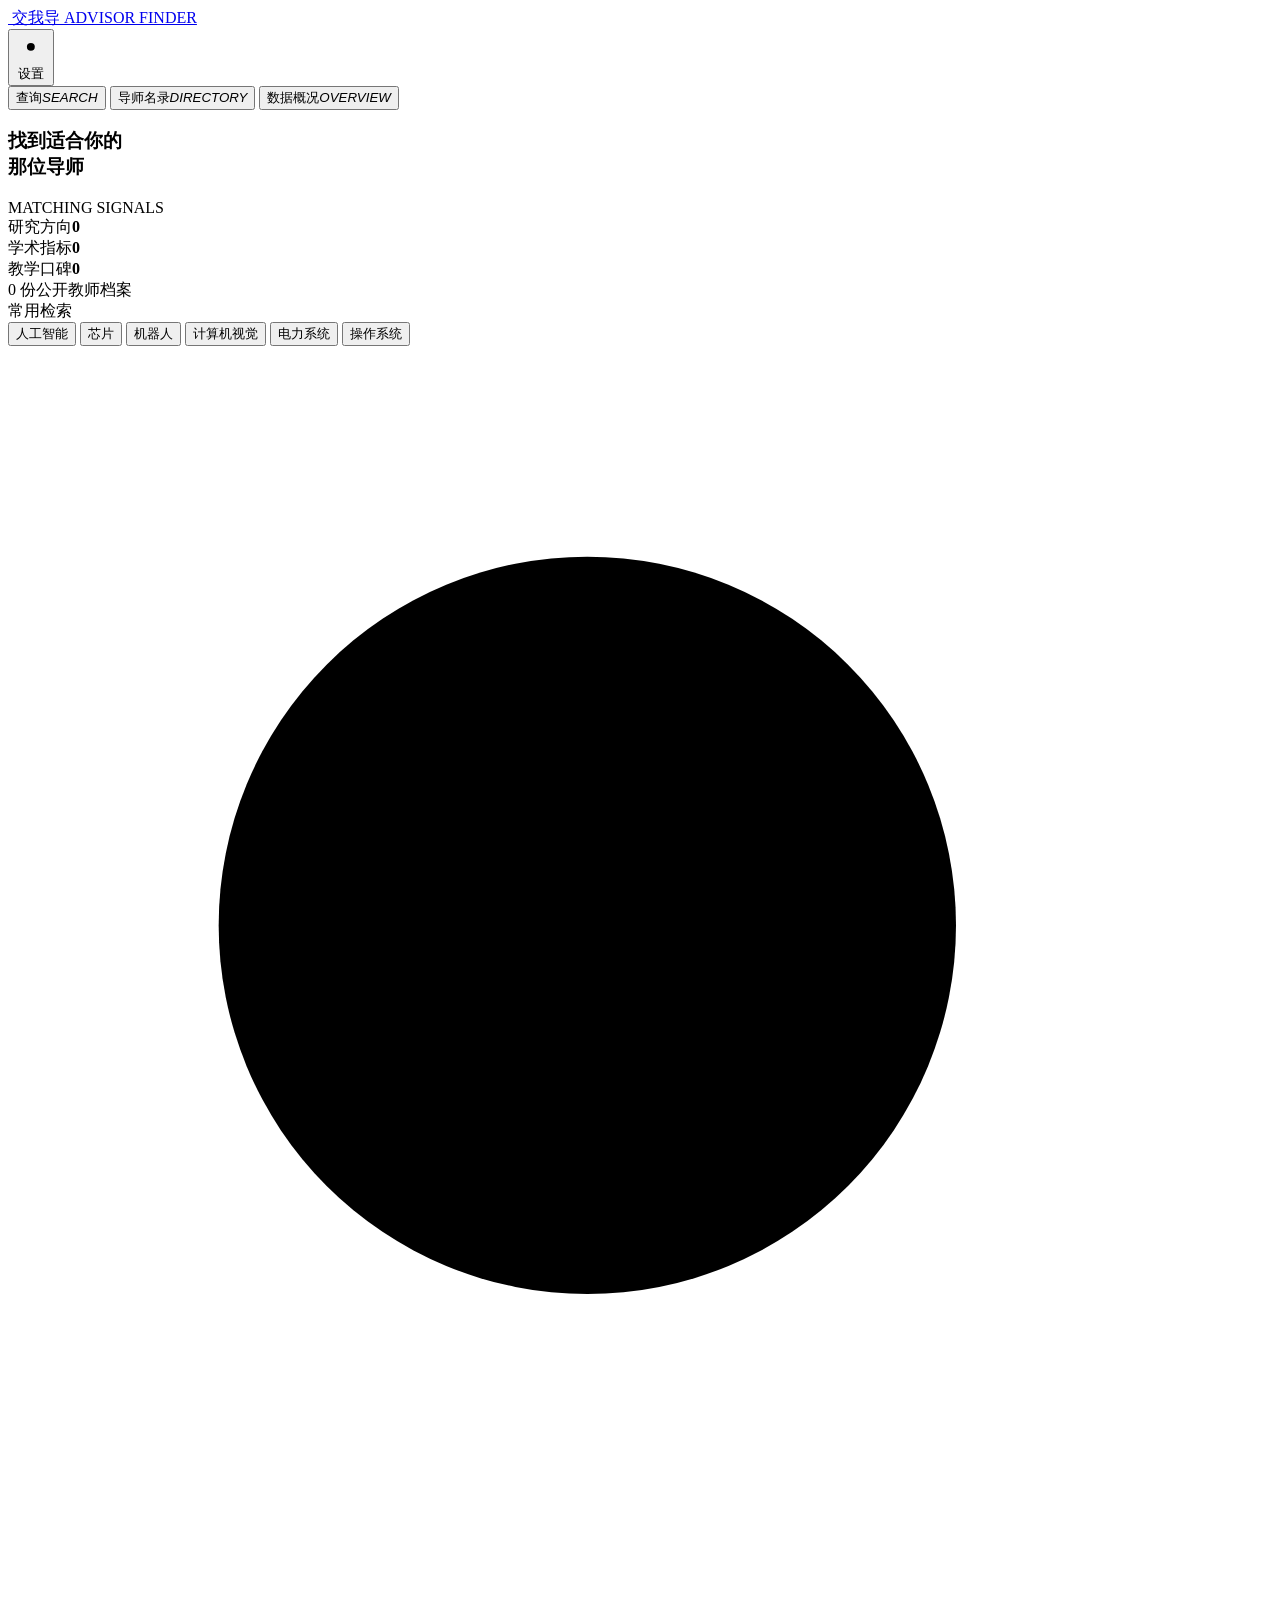
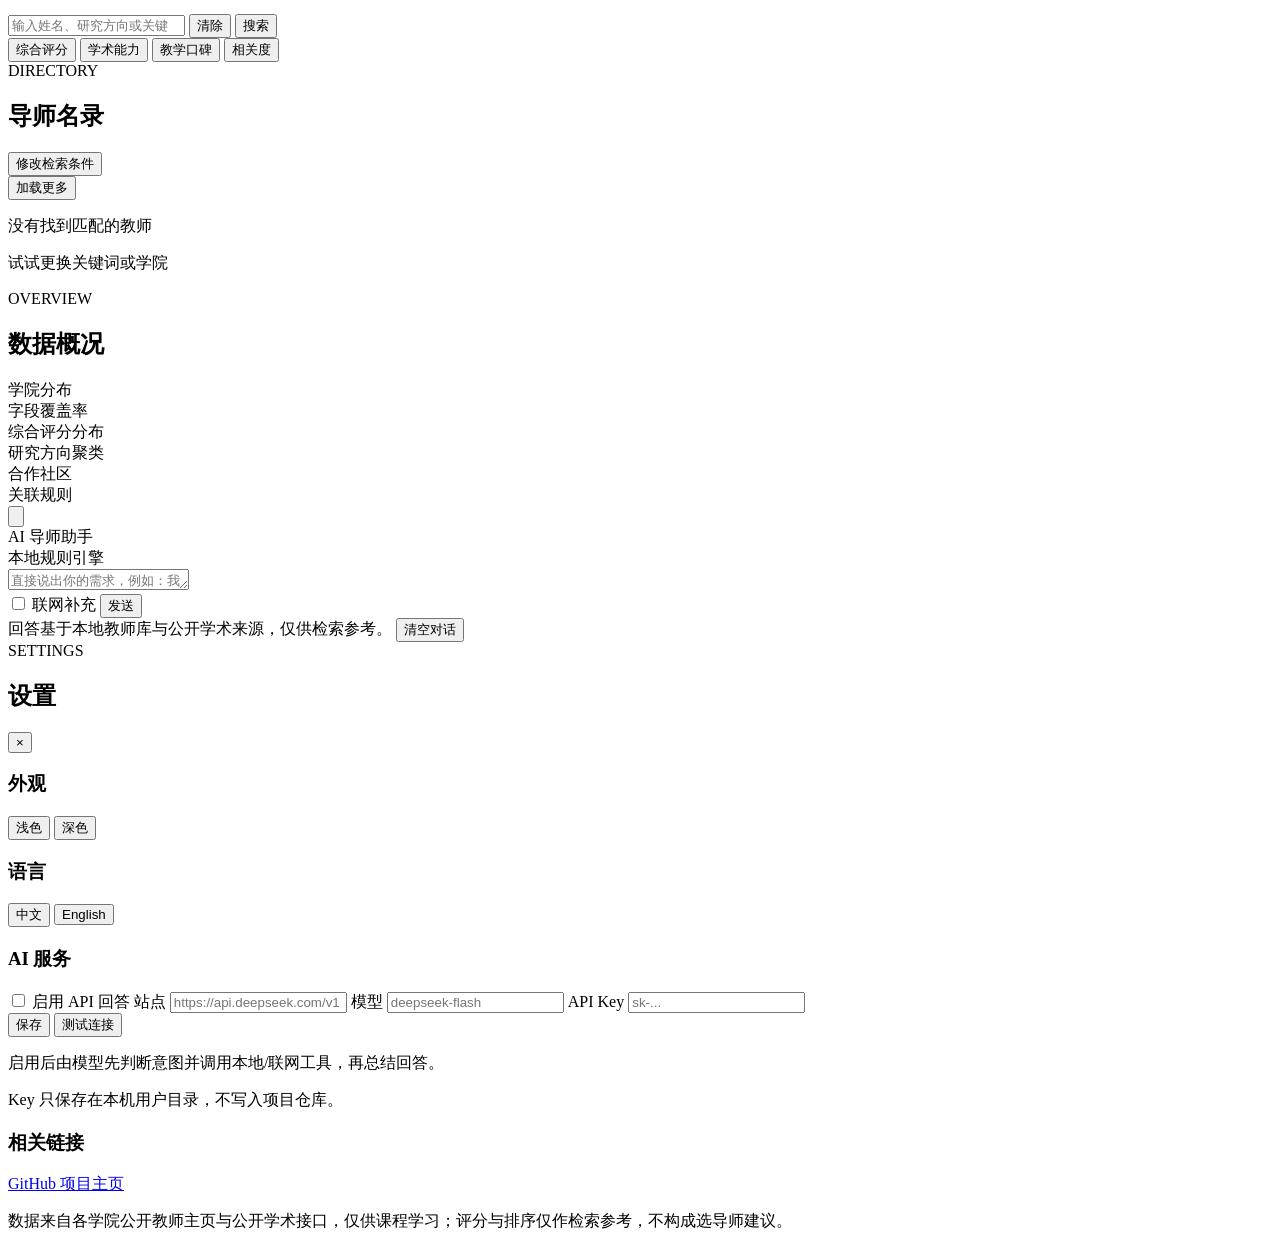
==== commit d2942686: "Add AI assistant, mobile AI panel, and clean project structure" ====
--- a/app/templates/index.html
+++ b/app/templates/index.html
@@ -187,6 +187,42 @@
     </section>
   </main>
 
+  <!-- AI 对话抽屉：停靠底部，拖动上方三角展开，展开后不遮挡顶栏 -->
+  <section id="ai-sheet" class="ai-sheet" data-state="peek" aria-label="AI 导师助手">
+    <header id="ai-handle" class="ai-handle">
+      <button id="ai-tri" class="ai-tri" type="button" aria-label="展开 AI 对话" aria-expanded="false">
+        <svg viewBox="0 0 24 24" aria-hidden="true"><path d="M6 14.5l6-6 6 6"></path></svg>
+      </button>
+      <div class="ai-handle-copy">
+        <span class="ai-handle-title" data-i18n="ai.title">AI 导师助手</span>
+      </div>
+      <span id="ai-engine" class="ai-engine" data-i18n="ai.engine.rule">本地规则引擎</span>
+    </header>
+
+    <div class="ai-body">
+      <div id="ai-messages" class="ai-messages" role="log" aria-live="polite"></div>
+      <div class="ai-composer-wrap">
+        <div id="ai-suggest" class="ai-suggest"></div>
+        <form id="ai-form" class="ai-composer">
+          <textarea id="ai-input" class="ai-input" rows="1" maxlength="800"
+                    placeholder="直接说出你的需求，例如：我喜欢数据挖掘，推荐几位导师"
+                    data-i18n-placeholder="ai.placeholder"></textarea>
+          <div class="ai-composer-side">
+            <label class="ai-online">
+              <input id="ai-online" type="checkbox">
+              <span data-i18n="ai.online">联网补充</span>
+            </label>
+            <button id="ai-send" class="btn btn-primary ai-send" type="submit" data-i18n="ai.send">发送</button>
+          </div>
+        </form>
+        <div class="ai-foot">
+          <span data-i18n="ai.disclaimer">回答基于本地教师库与公开学术来源，仅供检索参考。</span>
+          <button id="ai-clear" class="ai-clear" type="button" data-i18n="ai.clear">清空对话</button>
+        </div>
+      </div>
+    </div>
+  </section>
+
   <div id="settings-backdrop" class="settings-backdrop hidden"></div>
   <aside id="settings-drawer" class="settings-drawer hidden" role="dialog" aria-modal="true">
     <header class="settings-head">
@@ -214,6 +250,33 @@
         </div>
       </section>
 
+      <section class="settings-group">
+        <h3 class="settings-title" data-i18n="settings.ai">AI 服务</h3>
+        <label class="settings-check">
+          <input id="ai-api-enabled" type="checkbox">
+          <span data-i18n="settings.ai.enable">启用 API 回答</span>
+        </label>
+        <label class="settings-field">
+          <span data-i18n="settings.ai.base">站点</span>
+          <input id="ai-api-base" type="url" autocomplete="off" placeholder="https://api.deepseek.com/v1">
+        </label>
+        <label class="settings-field">
+          <span data-i18n="settings.ai.model">模型</span>
+          <input id="ai-api-model" type="text" autocomplete="off" placeholder="deepseek-flash">
+        </label>
+        <label class="settings-field">
+          <span data-i18n="settings.ai.key">API Key</span>
+          <input id="ai-api-key" type="password" autocomplete="new-password" placeholder="sk-...">
+        </label>
+        <div class="settings-actions">
+          <button id="ai-api-save" class="btn btn-primary" type="button" data-i18n="settings.ai.save">保存</button>
+          <button id="ai-api-test" class="btn btn-ghost" type="button" data-i18n="settings.ai.test">测试连接</button>
+        </div>
+        <p id="ai-api-status" class="settings-note"></p>
+        <p class="settings-note" data-i18n="settings.ai.agentNote">启用后由模型先判断意图并调用本地/联网工具，再总结回答。</p>
+        <p class="settings-note" data-i18n="settings.ai.note">Key 只保存在本机用户目录，不写入项目仓库。</p>
+      </section>
+
       <section class="settings-group settings-foot">
         <h3 class="settings-title" data-i18n="settings.links">相关链接</h3>
         <a class="settings-link" target="_blank" rel="noopener"
@@ -227,5 +290,7 @@
   <script src="/static/js/echarts.min.js"></script>
   <script src="/static/js/i18n.js"></script>
   <script src="/static/js/app.js"></script>
+  <script src="/static/js/chat.js"></script>
+  <script src="/static/js/ai-settings.js"></script>
 </body>
 </html>
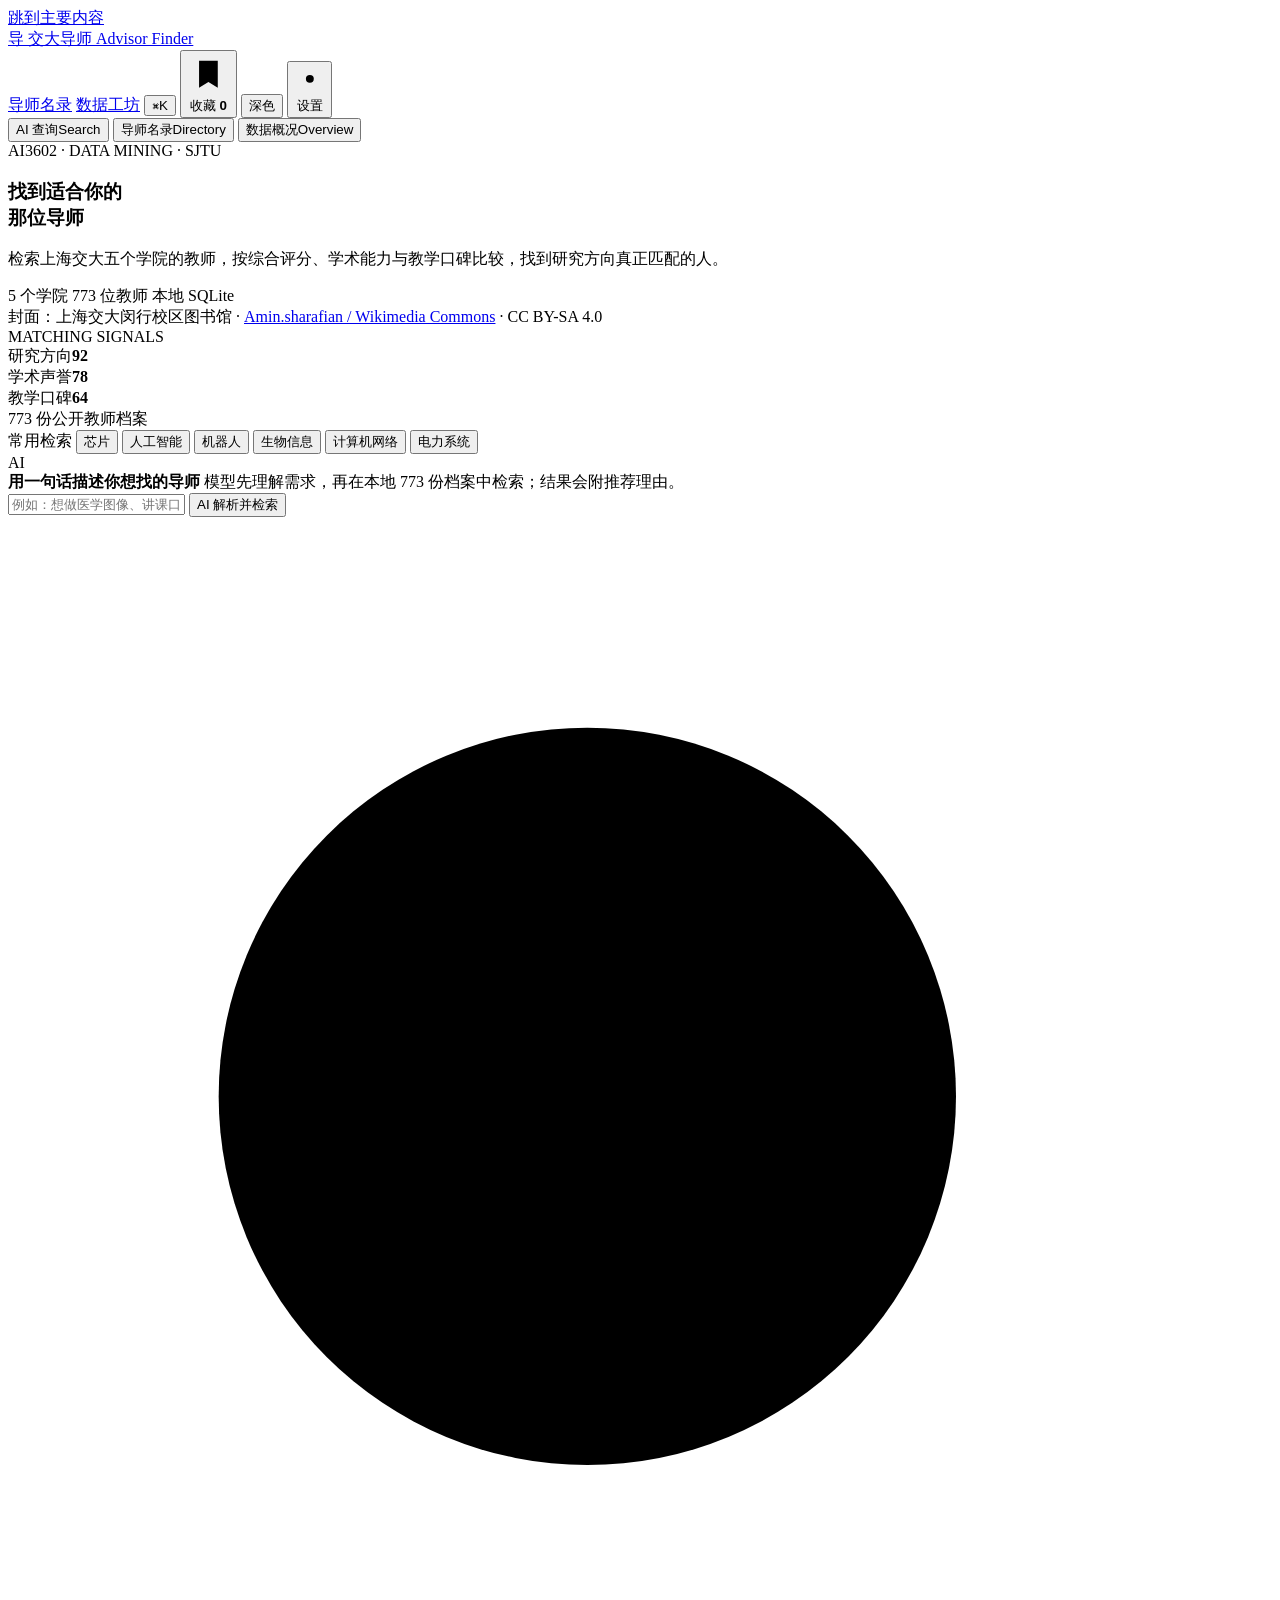
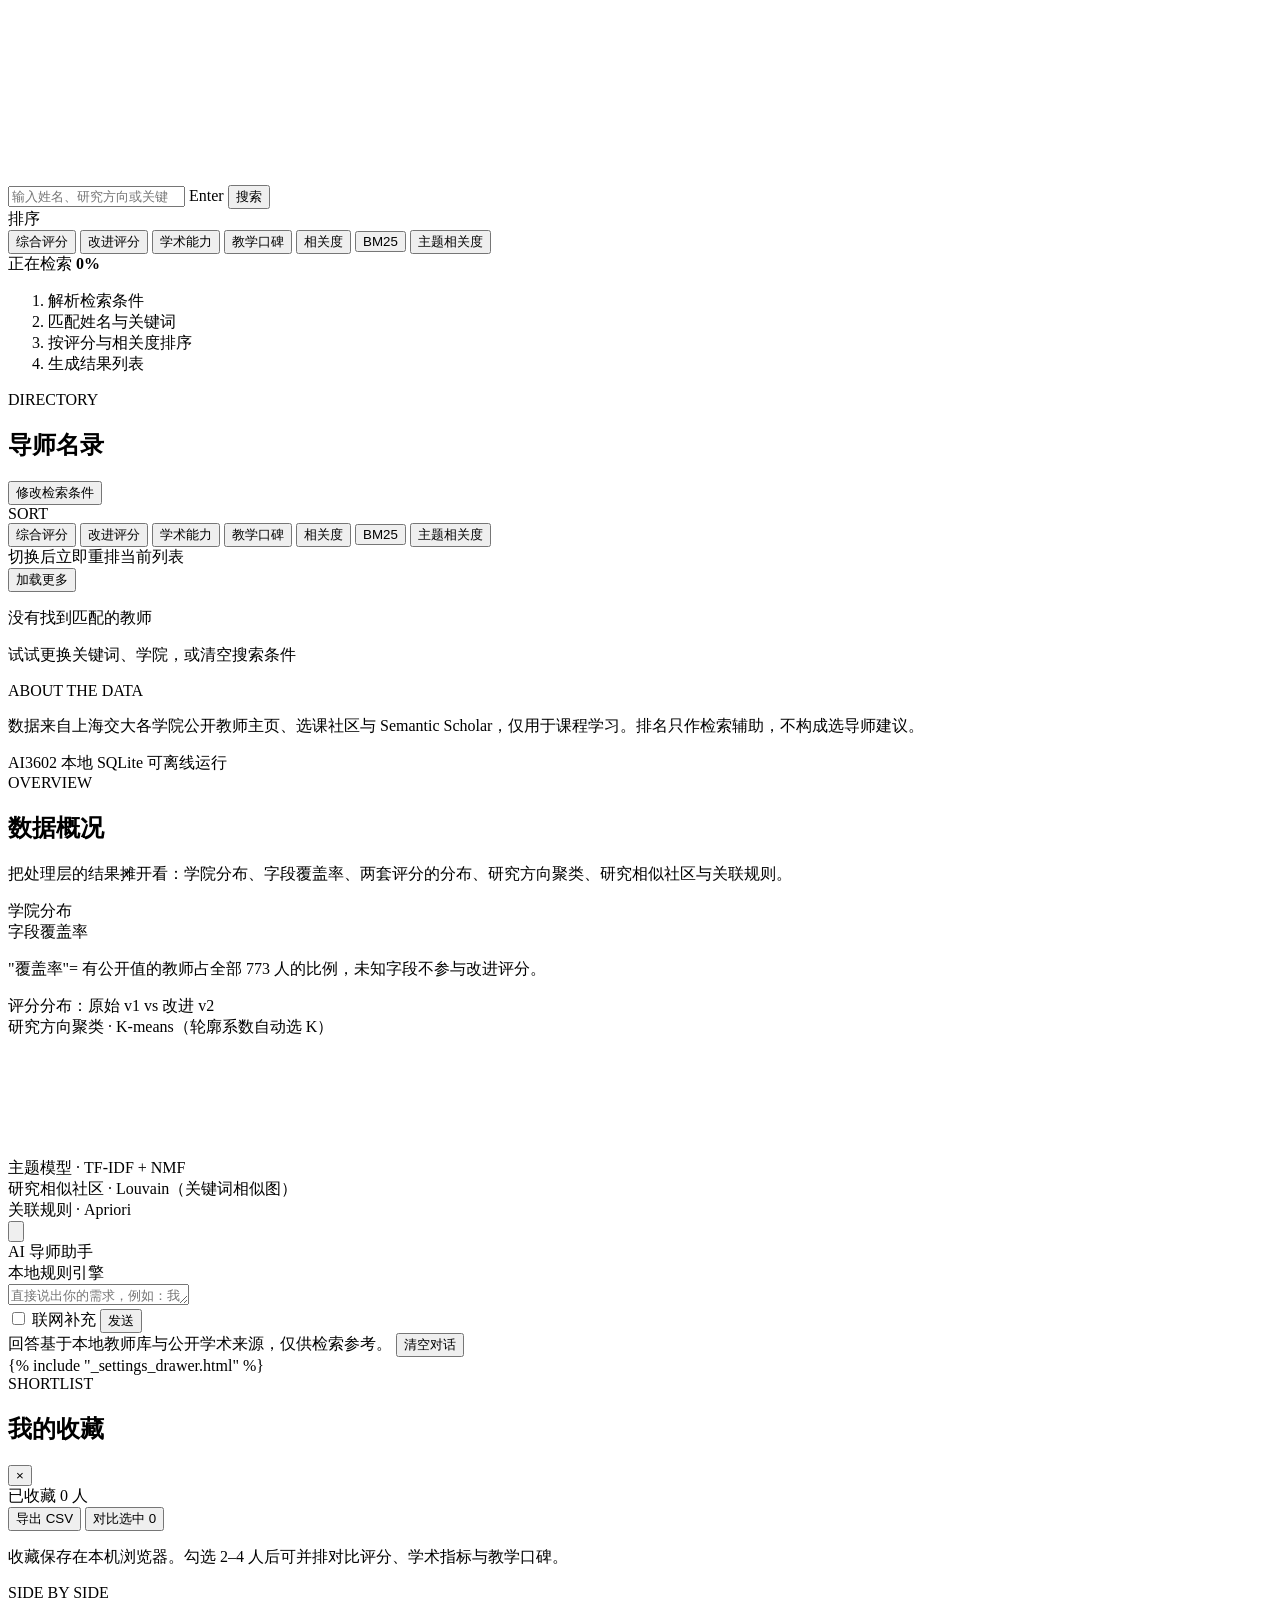
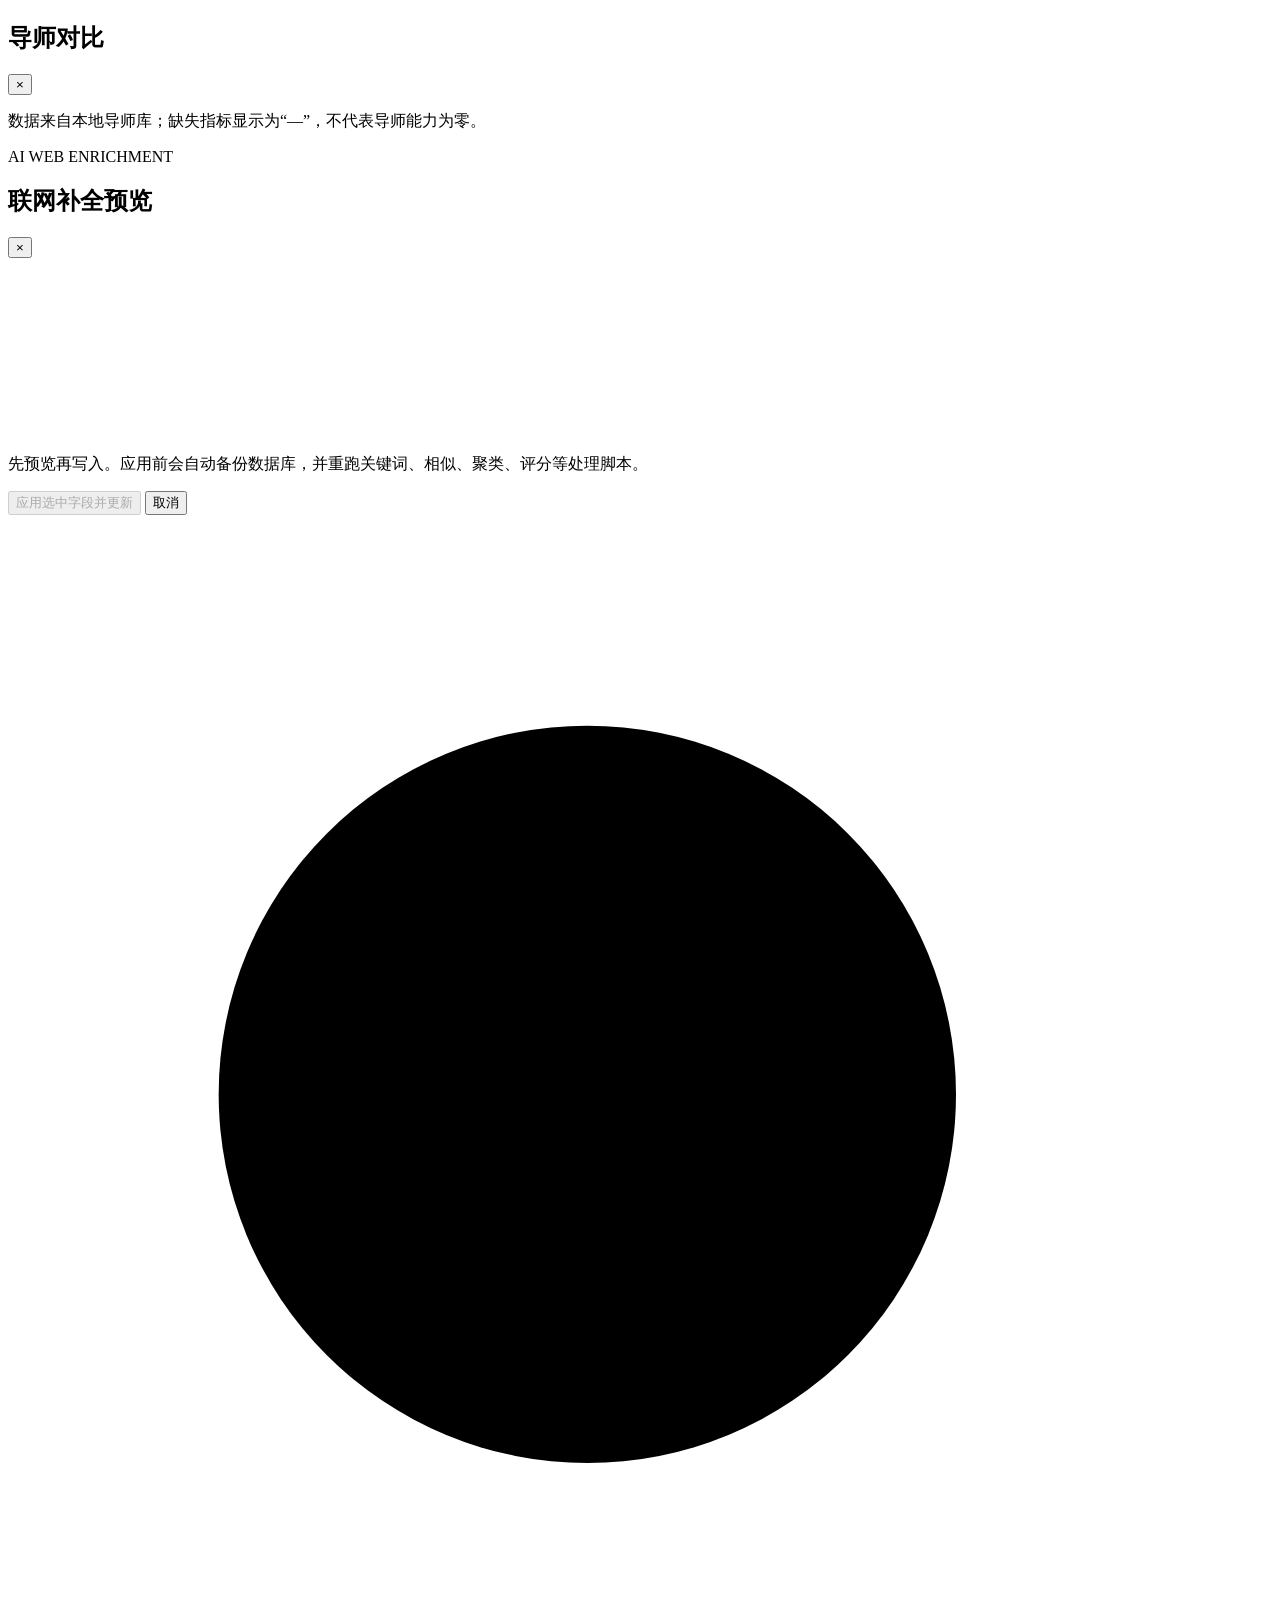
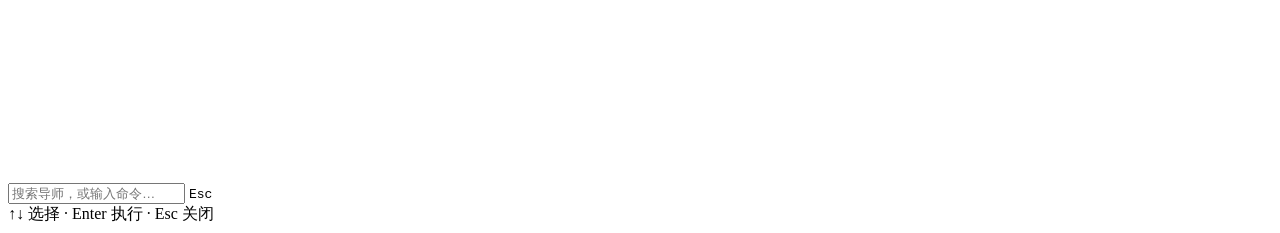
==== commit 810a8c71: "Sync v2.7.0 improved version: AI chat assistant, BM25 retrieval, topic model, data workspace, mobile" ====
--- a/app/templates/index.html
+++ b/app/templates/index.html
@@ -4,31 +4,44 @@
   <meta charset="UTF-8">
   <meta name="viewport" content="width=device-width, initial-scale=1.0">
   <meta name="color-scheme" content="light dark">
-  <title>交我导</title>
-  <link rel="icon" href="/static/img/icon.png">
-  <link rel="stylesheet" href="/static/css/style.css">
-  <script>
-    /* 在样式生效前恢复主题，避免刷新后闪回浅色 */
-    try {
-      var saved = localStorage.getItem("theme");
-      if (saved === "dark" || saved === "light") {
-        document.documentElement.dataset.theme = saved;
-      }
-    } catch (e) { /* 忽略 */ }
-  </script>
+  <title>交大导师 · 导师选择系统</title>
+  <link rel="icon" href="/favicon.ico" type="image/x-icon">
+  <link rel="stylesheet" href="/static/css/style.css?v=20261118c">
+  <link rel="stylesheet" href="/static/css/app-tabs.css?v=20261118c">
+  <link rel="stylesheet" href="/static/css/app-shell.css?v=20261126a">
+  <link rel="stylesheet" href="/static/css/hero-cover.css?v=20261121c">
+  <link rel="stylesheet" href="/static/css/search-progress.css?v=20261118c">
+  <link rel="stylesheet" href="/static/css/app-features.css?v=20261118h">
+  <link rel="stylesheet" href="/static/css/ai-features.css?v=20261119a">
+  <link rel="stylesheet" href="/static/css/chat.css?v=20261123v27">
 </head>
 <body>
+  <a class="skip-link" href="#main">跳到主要内容</a>
+
   <header class="topbar">
     <div class="topbar-inner">
-      <a class="brand" href="#" id="brand-home">
-        <img class="brand-mark" src="/static/img/icon.png" alt="">
+      <a class="brand" href="/" aria-label="返回首页">
+        <span class="brand-mark">导</span>
         <span class="brand-text">
-          <span class="brand-name" data-i18n="brand.name">交我导</span>
-          <span class="brand-sub" data-i18n="brand.sub">ADVISOR FINDER</span>
+          <span class="brand-name" data-i18n="brand.name">交大导师</span>
+          <span class="brand-sub" data-i18n="brand.sub">Advisor Finder</span>
         </span>
       </a>
-      <nav class="topnav">
-        <button id="settings-btn" class="nav-btn" type="button">
+      <nav class="topnav" aria-label="页面导航">
+        <a href="#results" data-i18n="nav.directory">导师名录</a>
+        <a href="/workspace" data-i18n="nav.workspace">数据工坊</a>
+        <button id="command-trigger" class="command-trigger" type="button"
+                aria-label="打开命令面板（Ctrl 或 Cmd 加 K）">⌘K</button>
+        <button id="shortlist-btn" class="settings-btn shortlist-btn" type="button"
+                aria-haspopup="dialog" aria-label="打开我的收藏">
+          <svg viewBox="0 0 24 24" aria-hidden="true">
+            <path d="M6.5 4.5h11v16l-5.5-3.4L6.5 20.5z"></path>
+          </svg>
+          <span data-i18n="nav.shortlist">收藏</span>
+          <b id="shortlist-count" class="count-badge hidden">0</b>
+        </button>
+        <button id="theme-toggle" class="theme-toggle" type="button" aria-label="切换深浅色">深色</button>
+        <button id="settings-btn" class="settings-btn" type="button" aria-label="打开设置" aria-haspopup="dialog" aria-controls="settings-drawer" aria-expanded="false">
           <svg viewBox="0 0 24 24" aria-hidden="true">
             <circle cx="12" cy="12" r="3.2"></circle>
             <path d="M12 3.5v2.4M12 18.1v2.4M3.5 12h2.4M18.1 12h2.4M6 6l1.7 1.7M16.3 16.3l1.7 1.7M18 6l-1.7 1.7M7.7 16.3l-1.7 1.7"></path>
@@ -39,147 +52,233 @@
     </div>
   </header>
 
-  <main class="shell">
+  <main id="main">
     <section id="view-search" class="view">
-      <nav class="view-tabs" role="tablist">
-        <button class="view-tab active" data-view="search" type="button">
-          <span data-i18n="tabs.search">查询</span><em data-i18n="tabs.sub.search">SEARCH</em>
+      <nav class="view-tabs" id="view-tabs" role="tablist" aria-label="页面分区">
+        <button class="view-tab active" data-view="search" role="tab" aria-selected="true" type="button">
+          <span data-i18n="tabs.ai">AI 查询</span><span class="view-tab-sub" data-i18n="tabs.sub.ai">Search</span>
         </button>
-        <button class="view-tab" data-view="directory" type="button">
-          <span data-i18n="tabs.directory">导师名录</span><em data-i18n="tabs.sub.directory">DIRECTORY</em>
+        <button class="view-tab" data-view="directory" role="tab" aria-selected="false" type="button">
+          <span data-i18n="tabs.directory">导师名录</span><span class="view-tab-sub" data-i18n="tabs.sub.directory">Directory</span>
         </button>
-        <button class="view-tab" data-view="overview" type="button">
-          <span data-i18n="tabs.overview">数据概况</span><em data-i18n="tabs.sub.overview">OVERVIEW</em>
+        <button class="view-tab" data-view="insights" role="tab" aria-selected="false" type="button">
+          <span data-i18n="tabs.overview">数据概况</span><span class="view-tab-sub" data-i18n="tabs.sub.overview">Overview</span>
         </button>
       </nav>
 
       <section class="hero" data-pane="search">
         <div class="hero-copy">
-          <h1 class="hero-title">
-            <span data-i18n="hero.title1">找到适合你的</span><br>
-            <span class="accent" data-i18n="hero.title2">那位导师</span>
-          </h1>
-        </div>
-        <aside class="hero-panel">
+          <span class="eyebrow">AI3602 · DATA MINING · SJTU</span>
+          <h1 class="hero-title"><span data-i18n="hero.title1">找到适合你的</span><br><span class="accent" data-i18n="hero.title2">那位导师</span></h1>
+          <p class="hero-desc">检索上海交大五个学院的教师，按综合评分、学术能力与教学口碑比较，找到研究方向真正匹配的人。</p>
+          <div class="hero-notes" aria-label="数据范围">
+            <span>5 个学院</span>
+            <span>773 位教师</span>
+            <span>本地 SQLite</span>
+          </div>
+          <span class="hero-credit">封面：上海交大闵行校区图书馆 ·
+            <a href="https://commons.wikimedia.org/wiki/File:%DA%A9%D8%AA%D8%A7%D8%A8%D8%AE%D8%A7%D9%86%D9%87_%D8%A7%D8%B5%D9%84%DB%8C_%D8%AF%D8%A7%D9%86%D8%B4%DA%AF%D8%A7%D9%87_%D8%AC%DB%8C%D8%A7%D8%A6%D9%88%D8%AA%D9%86%DA%AF_%D8%B4%D8%A7%D9%86%DA%AF%D9%87%D8%A7%DB%8C.jpg"
+              target="_blank" rel="noopener">Amin.sharafian / Wikimedia Commons</a> · CC BY-SA 4.0</span>
+        </div>
+        <aside class="hero-panel" aria-hidden="true">
           <div class="panel-top">
-            <span class="panel-kicker" data-i18n="hero.panel">MATCHING SIGNALS</span>
+            <span class="panel-kicker">MATCHING SIGNALS</span>
             <span class="panel-dot"></span>
           </div>
           <div class="signal">
-            <div class="signal-head"><span data-i18n="hero.signal.direction">研究方向</span><b id="signal-direction">0</b></div>
-            <div class="signal-track"><i id="bar-direction" style="width:0%"></i></div>
+            <div class="signal-head"><span>研究方向</span><b>92</b></div>
+            <div class="signal-track"><i style="width:92%"></i></div>
           </div>
           <div class="signal">
-            <div class="signal-head"><span data-i18n="hero.signal.academic">学术指标</span><b id="signal-academic">0</b></div>
-            <div class="signal-track"><i id="bar-academic" style="width:0%"></i></div>
+            <div class="signal-head"><span>学术声誉</span><b>78</b></div>
+            <div class="signal-track"><i style="width:78%"></i></div>
           </div>
           <div class="signal">
-            <div class="signal-head"><span data-i18n="hero.signal.teaching">教学口碑</span><b id="signal-teaching">0</b></div>
-            <div class="signal-track"><i id="bar-teaching" style="width:0%"></i></div>
-          </div>
-          <div class="panel-foot"><span id="panel-total">0</span> <span data-i18n="hero.panelFoot">份公开教师档案</span></div>
+            <div class="signal-head"><span>教学口碑</span><b>64</b></div>
+            <div class="signal-track"><i style="width:64%"></i></div>
+          </div>
+          <div class="panel-foot"><span>773</span> 份公开教师档案</div>
         </aside>
       </section>
 
-      <section class="search-panel" data-pane="search">
-        <div class="query-chips" id="query-chips">
-          <span class="query-chips-label" data-i18n="chips.label">常用检索</span>
-          <div class="query-chip-list">
-            <button class="query-chip" data-q="人工智能" data-i18n="chip.ai" type="button">人工智能</button>
-            <button class="query-chip" data-q="芯片" data-i18n="chip.chip" type="button">芯片</button>
-            <button class="query-chip" data-q="机器人" data-i18n="chip.robot" type="button">机器人</button>
-            <button class="query-chip" data-q="计算机视觉" data-i18n="chip.cv" type="button">计算机视觉</button>
-            <button class="query-chip" data-q="电力系统" data-i18n="chip.power" type="button">电力系统</button>
-            <button class="query-chip" data-q="操作系统" data-i18n="chip.os" type="button">操作系统</button>
-          </div>
-        </div>
-
-        <form id="search-form" class="search-bar" role="search">
-          <svg class="search-icon" viewBox="0 0 24 24" aria-hidden="true">
-            <circle cx="11" cy="11" r="7"></circle>
-            <path d="M16.5 16.5L21 21"></path>
-          </svg>
-          <input id="search-input" class="search-input" type="search" autocomplete="off"
-                 placeholder="输入姓名、研究方向或关键词" data-i18n-placeholder="search.placeholder">
-          <button id="clear-btn" class="clear-btn hidden" type="button" data-i18n="search.clear">清除</button>
-          <button class="btn btn-primary" type="submit" data-i18n="search.button">搜索</button>
-        </form>
+      <section class="search-panel" aria-label="搜索与筛选" data-pane="search">
+        <div class="query-chips" id="query-chips" role="group" aria-label="常用检索">
+          <span class="query-chips-label" data-i18n="search.chips">常用检索</span>
+          <button class="query-chip" data-q="芯片" type="button">芯片</button>
+          <button class="query-chip" data-q="人工智能" type="button">人工智能</button>
+          <button class="query-chip" data-q="机器人" type="button">机器人</button>
+          <button class="query-chip" data-q="生物信息" type="button">生物信息</button>
+          <button class="query-chip" data-q="计算机网络" type="button">计算机网络</button>
+          <button class="query-chip" data-q="电力系统" type="button">电力系统</button>
+        </div>
+        <section class="ai-query-card" id="ai-query-card" data-pane="search" aria-label="AI 自然语言检索">
+          <div class="ai-query-head">
+            <span class="ai-mark">AI</span>
+            <div>
+              <strong data-i18n="ai.title">用一句话描述你想找的导师</strong>
+              <span id="ai-query-hint" data-i18n="ai.hint">模型先理解需求，再在本地 773 份档案中检索；结果会附推荐理由。</span>
+            </div>
+          </div>
+          <div class="ai-query-form">
+            <input id="ai-query-input" type="text" autocomplete="off"
+                   placeholder="例如：想做医学图像、讲课口碑好的博导"
+                   data-i18n-placeholder="ai.placeholder"
+                   aria-label="AI 自然语言检索需求">
+            <button id="ai-query-btn" class="btn btn-primary" type="button" data-i18n="ai.button">AI 解析并检索</button>
+          </div>
+          <div id="ai-query-status" class="ai-query-status" role="status" aria-live="polite"></div>
+        </section>
+
+        <div class="search-field">
+          <form id="search-form" class="search-bar" role="search">
+            <svg class="search-icon" viewBox="0 0 24 24" aria-hidden="true">
+              <circle cx="11" cy="11" r="7"></circle>
+              <path d="M16.5 16.5L21 21"></path>
+            </svg>
+            <input id="search-input" class="search-input" type="search"
+                   placeholder="输入姓名、研究方向或关键词"
+                   data-i18n-placeholder="search.placeholder"
+                   aria-label="输入姓名、研究方向或关键词" autocomplete="off"
+                   role="combobox" aria-expanded="false" aria-controls="search-suggest">
+            <button id="clear-btn" class="clear-btn" type="button" hidden data-i18n="search.clear">清除</button>
+            <span class="key-hint" aria-hidden="true">Enter</span>
+            <button class="btn btn-primary" type="submit" data-i18n="search.button">搜索</button>
+          </form>
+          <div id="search-suggest" class="search-suggest hidden" role="listbox"
+               aria-label="搜索建议"></div>
+        </div>
 
         <div class="filters">
-          <div id="college-pills" class="college-pills"></div>
+          <div id="college-pills" class="college-pills" role="group" aria-label="学院筛选"></div>
           <div class="sort-wrap">
-            <div id="sort-group" class="sort-group">
+            <span class="sort-label" data-i18n="search.sort">排序</span>
+            <div id="sort-group" class="sort-group" role="group" aria-label="排序方式">
               <button class="sort-btn active" data-sort="score" type="button" data-i18n="sort.score">综合评分</button>
+              <button class="sort-btn" data-sort="score2" type="button" data-i18n="sort.score2">改进评分</button>
               <button class="sort-btn" data-sort="academic" type="button" data-i18n="sort.academic">学术能力</button>
               <button class="sort-btn" data-sort="teaching" type="button" data-i18n="sort.teaching">教学口碑</button>
               <button class="sort-btn" data-sort="relevance" type="button" data-i18n="sort.relevance">相关度</button>
+              <button class="sort-btn" data-sort="bm25" type="button" data-i18n="sort.bm25">BM25</button>
+              <button class="sort-btn" data-sort="topic" type="button" data-i18n="sort.topic">主题相关度</button>
             </div>
           </div>
         </div>
       </section>
 
-      <section class="stats" id="stats" data-pane="directory"></section>
+      <section class="stats" id="stats" aria-label="数据概览" data-pane="directory"></section>
 
       <section id="results" class="results" data-pane="directory">
+        <div id="search-progress" class="search-progress hidden" role="status" aria-live="polite">
+          <div class="sp-head">
+            <span id="sp-label">正在检索</span>
+            <strong id="sp-pct">0%</strong>
+          </div>
+          <div class="sp-track"><i id="sp-bar"></i></div>
+          <ol class="sp-steps" id="sp-steps">
+            <li>解析检索条件</li>
+            <li>匹配姓名与关键词</li>
+            <li>按评分与相关度排序</li>
+            <li>生成结果列表</li>
+          </ol>
+        </div>
+        <div id="ai-summary" class="ai-summary hidden" role="status" aria-live="polite"></div>
         <div class="results-head">
           <div>
-            <span class="section-kicker" data-i18n="dir.kicker">DIRECTORY</span>
+            <span class="section-kicker">DIRECTORY</span>
             <h2 class="results-title" data-i18n="dir.title">导师名录</h2>
           </div>
           <div class="results-tools">
             <button id="edit-query" class="ghost-link" type="button" data-i18n="dir.editQuery">修改检索条件</button>
-            <span id="results-count" class="results-count"></span>
-          </div>
+            <span id="results-count" class="results-count" aria-live="polite"></span>
+          </div>
+        </div>
+        <div class="list-toolbar">
+          <div class="sort-wrap">
+            <span class="sort-label">SORT</span>
+            <div id="results-sort" class="sort-group list-sort" role="group" aria-label="名录排序方式">
+              <button class="sort-btn active" data-sort="score" type="button" aria-pressed="true" data-i18n="sort.score">综合评分</button>
+              <button class="sort-btn" data-sort="score2" type="button" aria-pressed="false" data-i18n="sort.score2">改进评分</button>
+              <button class="sort-btn" data-sort="academic" type="button" aria-pressed="false" data-i18n="sort.academic">学术能力</button>
+              <button class="sort-btn" data-sort="teaching" type="button" aria-pressed="false" data-i18n="sort.teaching">教学口碑</button>
+              <button class="sort-btn" data-sort="relevance" type="button" aria-pressed="false" data-i18n="sort.relevance">相关度</button>
+              <button class="sort-btn" data-sort="bm25" type="button" aria-pressed="false" data-i18n="sort.bm25">BM25</button>
+              <button class="sort-btn" data-sort="topic" type="button" aria-pressed="false" data-i18n="sort.topic">主题相关度</button>
+            </div>
+          </div>
+          <span class="list-toolbar-note">切换后立即重排当前列表</span>
         </div>
         <div id="results-list" class="results-list"></div>
         <div class="pagination" id="pagination">
-          <button id="load-more" class="btn btn-ghost" type="button" data-i18n="dir.loadMore">加载更多</button>
+          <button id="load-more" class="btn btn-ghost" type="button">加载更多</button>
         </div>
         <div id="empty" class="empty hidden">
-          <p class="empty-title" data-i18n="dir.empty.title">没有找到匹配的教师</p>
-          <p class="empty-sub" data-i18n="dir.empty.sub">试试更换关键词或学院</p>
+          <div class="empty-mark" aria-hidden="true"></div>
+          <p class="empty-title">没有找到匹配的教师</p>
+          <p class="empty-sub">试试更换关键词、学院，或清空搜索条件</p>
         </div>
       </section>
 
-      <section id="pane-overview" class="pane hidden" data-pane="overview">
+      <footer id="about" class="site-footer" data-pane="directory">
+        <div>
+          <span class="section-kicker">ABOUT THE DATA</span>
+          <p>数据来自上海交大各学院公开教师主页、选课社区与 Semantic Scholar，仅用于课程学习。排名只作检索辅助，不构成选导师建议。</p>
+        </div>
+        <div class="footer-meta">
+          <span>AI3602</span>
+          <span>本地 SQLite</span>
+          <span>可离线运行</span>
+        </div>
+      </footer>
+
+      <section id="pane-insights" class="pane hidden" aria-label="数据概况">
         <header class="pane-head">
-          <span class="section-kicker" data-i18n="insight.kicker">OVERVIEW</span>
-          <h2 class="pane-title" data-i18n="insight.title">数据概况</h2>
+          <span class="section-kicker">OVERVIEW</span>
+          <h2 class="pane-title">数据概况</h2>
+          <p class="pane-desc">把处理层的结果摊开看：学院分布、字段覆盖率、两套评分的分布、研究方向聚类、研究相似社区与关联规则。</p>
         </header>
 
         <div class="insight-grid">
-          <section class="panel">
-            <div class="section-title" data-i18n="insight.colleges">学院分布</div>
+          <section class="panel insight-panel">
+            <div class="section-title">学院分布</div>
             <div id="insight-colleges" class="chart-box chart-box-sm"></div>
           </section>
 
-          <section class="panel">
-            <div class="section-title" data-i18n="insight.coverage">字段覆盖率</div>
+          <section class="panel insight-panel">
+            <div class="section-title">字段覆盖率</div>
             <div id="insight-coverage" class="coverage-table"></div>
-          </section>
-
-          <section class="panel wide">
-            <div class="section-title" data-i18n="insight.scores">综合评分分布</div>
+            <p class="chart-note">"覆盖率"= 有公开值的教师占全部 773 人的比例，未知字段不参与改进评分。</p>
+          </section>
+
+          <section class="panel insight-panel wide">
+            <div class="section-title">评分分布：原始 v1 vs 改进 v2</div>
             <div id="insight-scores" class="chart-box chart-box-sm"></div>
             <div id="insight-top" class="top-score-list"></div>
           </section>
 
-          <section class="panel wide">
-            <div class="section-title" data-i18n="insight.clusters">研究方向聚类</div>
-            <div id="insight-clusters" class="cluster-grid"></div>
-          </section>
-
-          <section class="panel">
-            <div class="section-title" data-i18n="insight.communities">合作社区</div>
+          <section class="panel insight-panel wide">
+            <div class="section-title">研究方向聚类 · K-means（轮廓系数自动选 K）</div>
+            <div id="insight-clusters" class="cluster-grid">
+              <div class="skeleton-card" style="height:120px"></div>
+            </div>
+          </section>
+
+          <section class="panel insight-panel wide">
+            <div class="section-title">主题模型 · TF-IDF + NMF</div>
+            <div id="insight-topics" class="cluster-grid"></div>
+          </section>
+
+          <section class="panel insight-panel">
+            <div class="section-title">研究相似社区 · Louvain（关键词相似图）</div>
             <div id="insight-communities" class="community-list"></div>
           </section>
 
-          <section class="panel">
-            <div class="section-title" data-i18n="insight.rules">关联规则</div>
+          <section class="panel insight-panel">
+            <div class="section-title">关联规则 · Apriori</div>
             <div id="insight-rules" class="rule-table"></div>
           </section>
         </div>
       </section>
+
     </section>
 
     <section id="view-detail" class="view hidden">
@@ -187,16 +286,16 @@
     </section>
   </main>
 
-  <!-- AI 对话抽屉：停靠底部，拖动上方三角展开，展开后不遮挡顶栏 -->
+  <!-- v2.7 AI 对话抽屉：新增独立区域，不改动原三功能区 -->
   <section id="ai-sheet" class="ai-sheet" data-state="peek" aria-label="AI 导师助手">
     <header id="ai-handle" class="ai-handle">
       <button id="ai-tri" class="ai-tri" type="button" aria-label="展开 AI 对话" aria-expanded="false">
         <svg viewBox="0 0 24 24" aria-hidden="true"><path d="M6 14.5l6-6 6 6"></path></svg>
       </button>
       <div class="ai-handle-copy">
-        <span class="ai-handle-title" data-i18n="ai.title">AI 导师助手</span>
-      </div>
-      <span id="ai-engine" class="ai-engine" data-i18n="ai.engine.rule">本地规则引擎</span>
+        <span class="ai-handle-title" data-i18n="chat.title">AI 导师助手</span>
+      </div>
+      <span id="ai-engine" class="ai-engine" data-i18n="chat.engine.rule">本地规则引擎</span>
     </header>
 
     <div class="ai-body">
@@ -206,91 +305,117 @@
         <form id="ai-form" class="ai-composer">
           <textarea id="ai-input" class="ai-input" rows="1" maxlength="800"
                     placeholder="直接说出你的需求，例如：我喜欢数据挖掘，推荐几位导师"
-                    data-i18n-placeholder="ai.placeholder"></textarea>
+                    data-i18n-placeholder="chat.placeholder"></textarea>
           <div class="ai-composer-side">
             <label class="ai-online">
               <input id="ai-online" type="checkbox">
-              <span data-i18n="ai.online">联网补充</span>
+              <span data-i18n="chat.online">联网补充</span>
             </label>
-            <button id="ai-send" class="btn btn-primary ai-send" type="submit" data-i18n="ai.send">发送</button>
+            <button id="ai-send" class="btn btn-primary ai-send" type="submit" data-i18n="chat.send">发送</button>
           </div>
         </form>
         <div class="ai-foot">
-          <span data-i18n="ai.disclaimer">回答基于本地教师库与公开学术来源，仅供检索参考。</span>
-          <button id="ai-clear" class="ai-clear" type="button" data-i18n="ai.clear">清空对话</button>
+          <span data-i18n="chat.disclaimer">回答基于本地教师库与公开学术来源，仅供检索参考。</span>
+          <button id="ai-clear" class="ai-clear" type="button" data-i18n="chat.clear">清空对话</button>
         </div>
       </div>
     </div>
   </section>
 
-  <div id="settings-backdrop" class="settings-backdrop hidden"></div>
-  <aside id="settings-drawer" class="settings-drawer hidden" role="dialog" aria-modal="true">
+  {% include "_settings_drawer.html" %}
+
+  <div id="shortlist-backdrop" class="settings-backdrop hidden"></div>
+  <aside id="shortlist-drawer" class="settings-drawer shortlist-drawer hidden"
+         role="dialog" aria-modal="true" aria-labelledby="shortlist-title">
     <header class="settings-head">
       <div>
-        <span class="section-kicker" data-i18n="settings.kicker">SETTINGS</span>
-        <h2 data-i18n="settings.title">设置</h2>
-      </div>
-      <button id="settings-close" class="settings-close" type="button" aria-label="关闭">×</button>
+        <span class="section-kicker">SHORTLIST</span>
+        <h2 id="shortlist-title">我的收藏</h2>
+      </div>
+      <button id="shortlist-close" class="settings-close" type="button" aria-label="关闭收藏面板">×</button>
     </header>
-
     <div class="settings-body">
-      <section class="settings-group">
-        <h3 class="settings-title" data-i18n="settings.appearance">外观</h3>
-        <div class="seg" role="group">
-          <button class="seg-btn" data-theme-choice="light" type="button" data-i18n="settings.theme.light">浅色</button>
-          <button class="seg-btn" data-theme-choice="dark" type="button" data-i18n="settings.theme.dark">深色</button>
-        </div>
-      </section>
-
-      <section class="settings-group">
-        <h3 class="settings-title" data-i18n="settings.language">语言</h3>
-        <div class="seg" role="group">
-          <button class="seg-btn" data-lang-choice="zh" type="button">中文</button>
-          <button class="seg-btn" data-lang-choice="en" type="button">English</button>
-        </div>
-      </section>
-
-      <section class="settings-group">
-        <h3 class="settings-title" data-i18n="settings.ai">AI 服务</h3>
-        <label class="settings-check">
-          <input id="ai-api-enabled" type="checkbox">
-          <span data-i18n="settings.ai.enable">启用 API 回答</span>
-        </label>
-        <label class="settings-field">
-          <span data-i18n="settings.ai.base">站点</span>
-          <input id="ai-api-base" type="url" autocomplete="off" placeholder="https://api.deepseek.com/v1">
-        </label>
-        <label class="settings-field">
-          <span data-i18n="settings.ai.model">模型</span>
-          <input id="ai-api-model" type="text" autocomplete="off" placeholder="deepseek-flash">
-        </label>
-        <label class="settings-field">
-          <span data-i18n="settings.ai.key">API Key</span>
-          <input id="ai-api-key" type="password" autocomplete="new-password" placeholder="sk-...">
-        </label>
-        <div class="settings-actions">
-          <button id="ai-api-save" class="btn btn-primary" type="button" data-i18n="settings.ai.save">保存</button>
-          <button id="ai-api-test" class="btn btn-ghost" type="button" data-i18n="settings.ai.test">测试连接</button>
-        </div>
-        <p id="ai-api-status" class="settings-note"></p>
-        <p class="settings-note" data-i18n="settings.ai.agentNote">启用后由模型先判断意图并调用本地/联网工具，再总结回答。</p>
-        <p class="settings-note" data-i18n="settings.ai.note">Key 只保存在本机用户目录，不写入项目仓库。</p>
-      </section>
-
-      <section class="settings-group settings-foot">
-        <h3 class="settings-title" data-i18n="settings.links">相关链接</h3>
-        <a class="settings-link" target="_blank" rel="noopener"
-           href="https://github.com/IcekyPrime/Mining-Faculty-Profiles-for-Personalized-Advisor-Recommendation"
-           data-i18n="settings.github">GitHub 项目主页</a>
-        <p class="settings-note" data-i18n="settings.disclaimer">数据来自各学院公开教师主页与公开学术接口，仅供课程学习；评分与排序仅作检索参考，不构成选导师建议。</p>
-      </section>
+      <div class="shortlist-toolbar">
+        <span id="shortlist-summary" class="shortlist-summary">已收藏 0 人</span>
+        <div class="shortlist-actions">
+          <button id="shortlist-export" class="ghost-btn" type="button">导出 CSV</button>
+          <button id="shortlist-compare" class="btn btn-primary shortlist-compare-btn" type="button">对比选中 0</button>
+        </div>
+      </div>
+      <div id="shortlist-list" class="shortlist-list"></div>
+      <p class="settings-note">收藏保存在本机浏览器。勾选 2–4 人后可并排对比评分、学术指标与教学口碑。</p>
     </div>
   </aside>
 
+  <div id="compare-backdrop" class="compare-backdrop hidden"></div>
+  <div id="compare-modal" class="compare-modal hidden" role="dialog" aria-modal="true"
+       aria-labelledby="compare-title">
+    <header class="compare-head">
+      <div>
+        <span class="section-kicker">SIDE BY SIDE</span>
+        <h2 id="compare-title">导师对比</h2>
+      </div>
+      <button id="compare-close" class="settings-close" type="button" aria-label="关闭对比">×</button>
+    </header>
+    <div id="compare-body" class="compare-body"></div>
+    <p class="compare-note">数据来自本地导师库；缺失指标显示为“—”，不代表导师能力为零。</p>
+  </div>
+
+  <div id="ai-enrich-backdrop" class="compare-backdrop hidden"></div>
+  <div id="ai-enrich-modal" class="ai-enrich-modal hidden" role="dialog" aria-modal="true"
+       aria-labelledby="ai-enrich-title">
+    <header class="compare-head">
+      <div>
+        <span class="section-kicker">AI WEB ENRICHMENT</span>
+        <h2 id="ai-enrich-title">联网补全预览</h2>
+      </div>
+      <button id="ai-enrich-close" class="settings-close" type="button" aria-label="关闭联网补全">×</button>
+    </header>
+    <div id="ai-enrich-body" class="ai-enrich-body">
+      <div class="skeleton-card" style="height:180px"></div>
+    </div>
+    <footer class="ai-enrich-foot">
+      <p id="ai-enrich-note" class="ai-enrich-note">先预览再写入。应用前会自动备份数据库，并重跑关键词、相似、聚类、评分等处理脚本。</p>
+      <div class="ai-enrich-actions">
+        <button id="ai-enrich-apply" class="btn btn-primary" type="button" disabled>应用选中字段并更新</button>
+        <button id="ai-enrich-cancel" class="btn btn-ghost" type="button">取消</button>
+      </div>
+      <div id="ai-enrich-status" class="ai-enrich-status" role="status" aria-live="polite"></div>
+    </footer>
+  </div>
+
+  <div id="command-backdrop" class="command-backdrop hidden"></div>
+  <div id="command-palette" class="command-palette hidden" role="dialog" aria-modal="true"
+       aria-label="快捷命令面板">
+    <div class="command-input-wrap">
+      <svg viewBox="0 0 24 24" aria-hidden="true">
+        <circle cx="11" cy="11" r="7"></circle>
+        <path d="M16.5 16.5L21 21"></path>
+      </svg>
+      <input id="command-input" type="text" placeholder="搜索导师，或输入命令…"
+             autocomplete="off" aria-label="快捷命令搜索">
+      <kbd>Esc</kbd>
+    </div>
+    <div id="command-list" class="command-list" role="listbox"></div>
+    <footer class="command-foot">↑↓ 选择 · Enter 执行 · Esc 关闭</footer>
+  </div>
+
   <script src="/static/js/echarts.min.js"></script>
-  <script src="/static/js/i18n.js"></script>
-  <script src="/static/js/app.js"></script>
-  <script src="/static/js/chat.js"></script>
-  <script src="/static/js/ai-settings.js"></script>
+  <script src="/static/js/i18n.js?v=20261126c"></script>
+  <script src="/static/js/search-progress.js?v=20261118h"></script>
+  <script src="/static/js/app.js?v=20261121d"></script>
+  <script src="/static/js/ai-settings.js?v=20261126a"></script>
+  <script src="/static/js/ai-search.js?v=20261121c"></script>
+  <script src="/static/js/ai-enrich.js?v=20261119a"></script>
+  <script src="/static/js/chat.js?v=20261123v27"></script>
+  <script src="/static/js/insights.js?v=20261118c"></script>
+  <script src="/static/js/app-tabs.js?v=20261121b"></script>
+  <script src="/static/js/app-shell.js?v=20261126a"></script>
+  <script src="/static/js/directory-sort.js?v=20261121b"></script>
+  <script src="/static/js/detail-tabs.js?v=20261118c"></script>
+  <script src="/static/js/search-suggest.js?v=20261118h"></script>
+  <script src="/static/js/highlight-hits.js?v=20261118h"></script>
+  <script src="/static/js/shortlist.js?v=20261118h"></script>
+  <script src="/static/js/command-palette.js?v=20261118h"></script>
 </body>
 </html>
